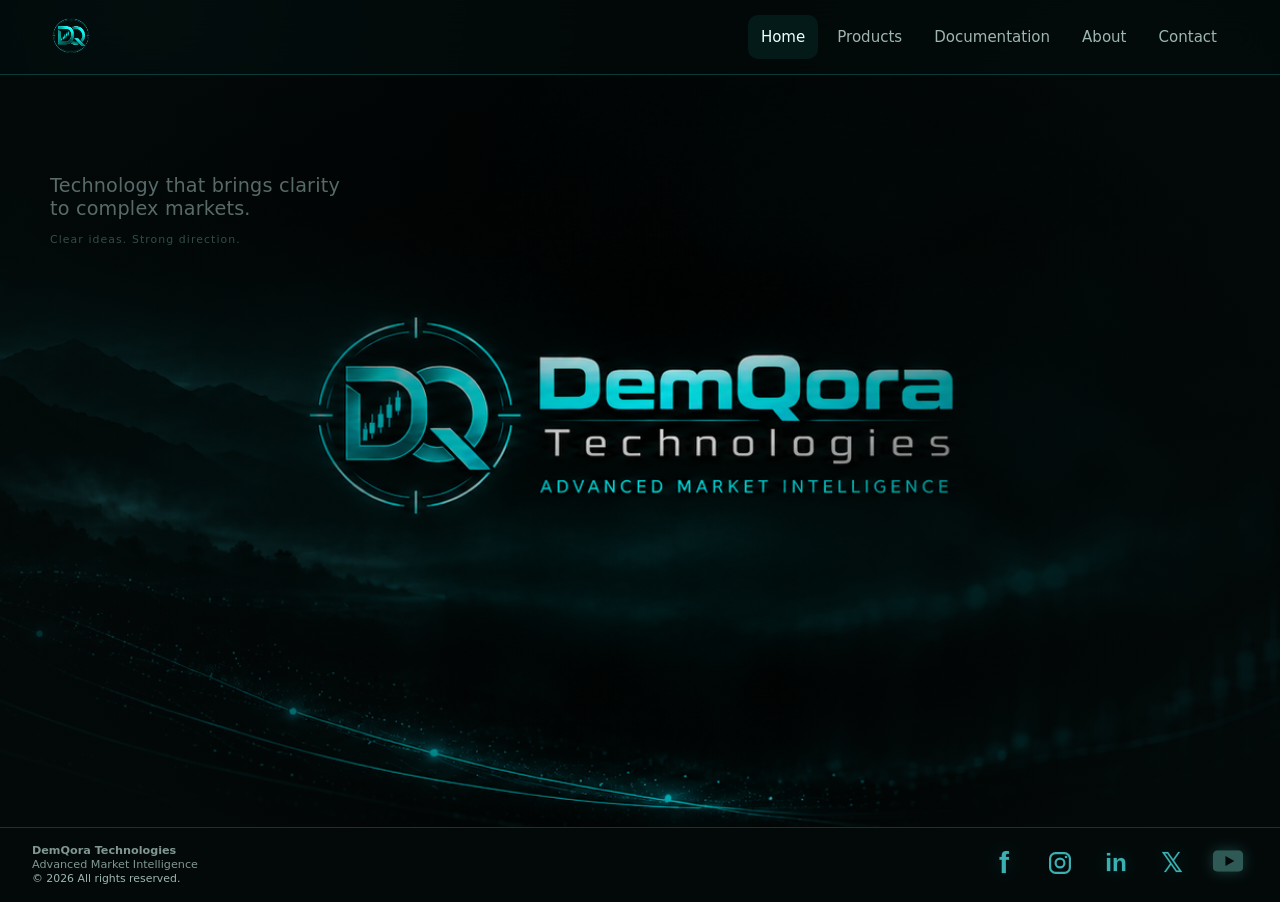
==== index.html @ 12d5a86e "Fix mobile menu top position" ====
<!doctype html>
<html lang="en">
<head>
<meta charset="utf-8">
<meta name="viewport" content="width=device-width, initial-scale=1">
<title>DemQora Technologies | Advanced Market Intelligence</title>
<meta name="description" content="DemQora Technologies develops advanced market intelligence and trading technology for clearer, more structured analysis.">
<meta name="theme-color" content="#030909">
<link rel="icon" href="assets/img/demqora-logo.png">
<link rel="stylesheet" href="assets/css/styles.css?v=20260915-stable-gutter">
<style id="home-rollback-48d9959">
      :root {
  --bg: #030909;
  --bg-soft: #071111;
  --panel: rgba(9, 24, 23, .78);
  --panel-strong: #0a1716;
  --line: rgba(31, 238, 218, .22);
  --line-strong: rgba(31, 238, 218, .48);
  --cyan: #16ead7;
  --cyan-2: #58fff0;
  --text: #effffb;
  --muted: #9eb6b2;
  --max: 1180px;
  --radius: 18px;
  --shadow: 0 24px 80px rgba(0,0,0,.38);
}
* { box-sizing: border-box; }
html { scroll-behavior: smooth; }
body {
  margin: 0;
  color: var(--text);
  background:
    radial-gradient(circle at 12% 0%, rgba(22,234,215,.12), transparent 28rem),
    radial-gradient(circle at 88% 18%, rgba(22,234,215,.07), transparent 24rem),
    var(--bg);
  font-family: Inter, ui-sans-serif, system-ui, -apple-system, BlinkMacSystemFont, "Segoe UI", sans-serif;
  line-height: 1.6;
}
a { color: inherit; text-decoration: none; }
img { display: block; max-width: 100%; }
button, a { -webkit-tap-highlight-color: transparent; }
.container { width: min(calc(100% - 36px), var(--max)); margin: 0 auto; }
.skip-link { position:absolute; left:-999px; top:auto; }
.skip-link:focus { left:16px; top:16px; z-index:999; background:#fff; color:#000; padding:10px 14px; border-radius:8px; }
.site-header {
  position: sticky; top: 0; z-index: 50;
  backdrop-filter: blur(18px);
  background: rgba(3,9,9,.82);
  border-bottom: 1px solid var(--line);
}
.navbar { min-height: 74px; display:flex; align-items:center; justify-content:space-between; gap:24px; }
.brand { display:flex; align-items:center; gap:12px; font-weight:750; letter-spacing:.01em; }
.brand img { width:42px; height:42px; border-radius:12px; box-shadow: 0 0 30px rgba(22,234,215,.16); }
.brand span { white-space:nowrap; }
.nav-links { display:flex; gap:6px; align-items:center; }
.nav-links a { color:var(--muted); padding:10px 13px; border-radius:10px; font-size:.94rem; }
.nav-links a:hover, .nav-links a[aria-current="page"] { color:var(--text); background:rgba(22,234,215,.08); }
.nav-products { position:relative; }
.nav-products .submenu {
  position:absolute; top:100%; left:0; min-width:240px; padding:9px; display:none;
  background:#071211; border:1px solid var(--line); border-radius:14px; box-shadow:var(--shadow);
}
.nav-products:hover .submenu, .nav-products:focus-within .submenu { display:block; }
.nav-products .submenu a { display:block; }
.menu-toggle { display:none; border:1px solid var(--line); color:var(--text); background:transparent; border-radius:10px; padding:8px 11px; font:inherit; }
.hero { padding: 34px 0 74px; }
.company-hero { position:relative; min-height:clamp(620px,82vh,920px); padding:0; overflow:hidden; isolation:isolate; }
.company-hero-media { position:absolute; inset:0; z-index:-2; }
.company-hero-media img { width:100%; height:100%; object-fit:cover; opacity:.72; filter:saturate(.92) contrast(.96); }
.company-hero-media::after { content:''; position:absolute; inset:0; background:radial-gradient(ellipse at center, transparent 38%, rgba(3,9,9,.18) 68%, #030909 100%), linear-gradient(90deg,rgba(3,9,9,.82),rgba(3,9,9,.2) 58%,rgba(3,9,9,.7)); }
.company-hero-overlay { min-height:inherit; display:flex; align-items:flex-end; padding-bottom:clamp(34px,6vh,70px); }
.company-hero .hero-copy { max-width:none; width:100%; margin-left:0; display:grid; grid-template-columns:minmax(0,1fr) minmax(280px,.85fr); align-items:end; gap:28px; }
.company-hero h1 { grid-column:1; max-width:540px; margin:0; font-size:clamp(2.2rem,3.15vw,4rem); line-height:1.02; letter-spacing:-.04em; }
.company-hero .lead { grid-column:2; max-width:500px; margin:0 0 4px auto; font-size:clamp(.95rem,1.05vw,1.12rem); text-align:left; }
.hero-visual { position:relative; overflow:hidden; border:0; border-radius:24px; box-shadow:var(--shadow); min-height:430px; background:#020606; }
.home-banner { overflow:hidden; border:0; border-radius:24px; margin-bottom:28px; box-shadow:0 24px 80px rgba(0,0,0,.28); }
.home-banner img { width:100%; display:block; }
.hero-visual img { width:100%; height:100%; min-height:430px; object-fit:cover; opacity:.72; }
.hero-overlay { position:absolute; inset:0; display:flex; align-items:center; background:linear-gradient(90deg, rgba(2,7,7,.84), rgba(2,7,7,.34) 58%, rgba(2,7,7,.5)); }
.hero-copy { width:min(720px, 84%); margin-left:clamp(24px, 5vw, 74px); }
.eyebrow { color:var(--cyan); text-transform:uppercase; letter-spacing:.18em; font-size:.78rem; font-weight:750; }
h1,h2,h3 { margin:0 0 .6em; line-height:1.12; letter-spacing:-.025em; }
h1 { font-size:clamp(2.6rem, 7vw, 5.7rem); }
h2 { font-size:clamp(2rem, 4vw, 3.4rem); }
h3 { font-size:1.25rem; }
.lead { color:#d7ebe7; font-size:clamp(1.05rem, 2vw, 1.3rem); max-width:760px; }
.hero-copy .lead { max-width:620px; }
.actions { display:flex; flex-wrap:wrap; gap:12px; margin-top:28px; }
.btn { display:inline-flex; align-items:center; justify-content:center; min-height:46px; padding:0 18px; border-radius:12px; border:0; font-weight:720; font-size:.94rem; }
.btn.primary { color:#00110e; background:linear-gradient(135deg,var(--cyan-2),var(--cyan)); box-shadow:0 0 34px rgba(22,234,215,.16); }
.btn.secondary { color:var(--cyan-2); background:rgba(22,234,215,.05); }
.btn.disabled { color:#6f8782; background:rgba(255,255,255,.02); cursor:default; }
.section { padding:80px 0; }
.section.compact { padding:56px 0; }
.section-head { max-width:820px; margin-bottom:34px; }
.section-head p, .card p, .prose p { color:var(--muted); }
.grid { display:grid; gap:18px; }
.grid-2 { grid-template-columns:repeat(2, minmax(0,1fr)); }
.grid-3 { grid-template-columns:repeat(3, minmax(0,1fr)); }
.card { border:0; background:linear-gradient(180deg, rgba(10,25,24,.85), rgba(5,14,13,.82)); border-radius:var(--radius); padding:25px; box-shadow:0 12px 44px rgba(0,0,0,.16); }
.card:hover { border-color:rgba(31,238,218,.4); transform:translateY(-2px); transition:.2s ease; }
.icon-box { width:42px; height:42px; border:1px solid var(--line-strong); border-radius:12px; display:grid; place-items:center; color:var(--cyan-2); margin-bottom:18px; font-weight:800; }
.product-card { overflow:hidden; padding:0; }
.product-card .image { aspect-ratio:16/7; background:transparent; border:0; }
.product-card .image img { width:100%; height:100%; object-fit:cover; }
.product-card .body { padding:28px; }
.product-card .status { color:var(--cyan); font-weight:700; font-size:.82rem; text-transform:uppercase; letter-spacing:.1em; }
.product-shot { border:0; background:transparent; border-radius:18px; padding:12px; box-shadow:var(--shadow); }
.product-shot img { width:100%; border-radius:0; opacity:.9; mix-blend-mode:screen; mask-image:linear-gradient(90deg,transparent 0%,#000 8%,#000 92%,transparent 100%); }
.product-hero-media { padding-top:24px; }
.home-tagline { max-width:760px; margin:0 auto 24px; opacity:.92; filter:drop-shadow(0 12px 34px rgba(0,0,0,.28)); }
.home-tagline img { width:100%; mix-blend-mode:screen; }
.product-hero-media .product-shot { max-width:1080px; margin:0 auto; }
.panel-pair { display:grid; grid-template-columns:repeat(2,minmax(0,1fr)); gap:30px; align-items:center; padding:10px 12px 20px; }
.panel-card { padding:14px; background:linear-gradient(145deg,rgba(10,28,27,.96),rgba(1,5,5,.98)); }
.panel-card.basic { transform:rotate(-1.5deg); }
.panel-card.custom { transform:rotate(1.5deg); }
.panel-card img { width:100%; aspect-ratio:16/10; object-fit:contain; background:transparent; opacity:.88; mask-image:radial-gradient(ellipse,#000 58%,transparent 100%); }
.panel-card figcaption { color:var(--cyan-2); font-size:.86rem; font-weight:700; letter-spacing:.08em; text-transform:uppercase; padding:13px 4px 2px; }
.preset-grid { display:grid; grid-template-columns:repeat(5,minmax(0,1fr)); gap:12px; margin-top:34px; }
.preset { min-height:168px; padding:18px; border:1px solid var(--line); border-radius:14px; background:rgba(22,234,215,.035); }
.preset strong { display:block; color:var(--cyan-2); font-size:1.05rem; margin-bottom:9px; }
.preset span { color:var(--muted); font-size:.9rem; line-height:1.55; }
.custom-preset { border-color:var(--line-strong); background:rgba(22,234,215,.07); }
.stat-strip { display:grid; grid-template-columns:repeat(3,1fr); border:0; border-radius:16px; overflow:hidden; }
.stat { padding:20px; background:rgba(22,234,215,.03); border-right:1px solid var(--line); }
.stat:last-child { border-right:0; }
.stat strong { display:block; color:var(--cyan-2); }
.page-hero { padding:86px 0 44px; border-bottom:1px solid var(--line); background:linear-gradient(180deg, rgba(22,234,215,.055), transparent); }
.breadcrumb { color:#78928d; font-size:.9rem; margin-bottom:16px; }
.breadcrumb a { color:var(--muted); }
.feature-list { display:grid; grid-template-columns:repeat(2,minmax(0,1fr)); gap:14px; }
.feature { padding:18px 20px; border-left:2px solid var(--cyan); background:rgba(22,234,215,.035); border-radius:0 12px 12px 0; }
.feature strong { display:block; margin-bottom:5px; }
.notice { border:0; background:rgba(22,234,215,.055); border-radius:16px; padding:22px; color:#cfe9e4; }
.doc-list { display:grid; gap:12px; }
.doc-row { display:flex; justify-content:space-between; gap:20px; align-items:center; padding:20px; border:1px solid var(--line); border-radius:14px; background:rgba(255,255,255,.015); }
.doc-row span:last-child { color:#718984; font-size:.9rem; }
.social-grid { display:grid; grid-template-columns:repeat(5,minmax(0,1fr)); gap:12px; }
.social-card { text-align:center; border:1px solid var(--line); border-radius:14px; padding:20px 10px; background:rgba(255,255,255,.015); color:var(--muted); }
.social-card:hover { color:var(--cyan-2); border-color:var(--line-strong); }
.social-card { border:0; padding:14px 10px; background:transparent; font-size:0; min-height:72px; display:grid; place-items:center; }
.social-card:hover { border:0; background:transparent; transform:translateY(-3px); }
.social-card::before { font-size:2.5rem; line-height:1; font-weight:800; transition:transform .2s ease, filter .2s ease; }
.social-card:hover::before { filter:brightness(1.2); }
.social-card:nth-child(1)::before { content:'f'; color:#1877F2; font-family:Arial,sans-serif; }
.social-card:nth-child(2)::before { content:'◎'; color:#E4405F; background:linear-gradient(135deg,#F58529,#DD2A7B,#8134AF,#515BD4); -webkit-background-clip:text; background-clip:text; -webkit-text-fill-color:transparent; }
.social-card:nth-child(3)::before { content:'in'; color:#0A66C2; font-family:Arial,sans-serif; font-size:1.95rem; }
.social-card:nth-child(4)::before { content:'𝕏'; color:#fff; }
.social-card:nth-child(5)::before { content:'▶'; color:#FF0000; font-size:2rem; }
.social-card:nth-child(2)::before { content:''; width:42px; height:42px; background:linear-gradient(135deg,#F58529,#DD2A7B 48%,#8134AF 76%,#515BD4); -webkit-mask:url("data:image/svg+xml,%3Csvg xmlns='http://www.w3.org/2000/svg' viewBox='0 0 24 24'%3E%3Crect x='3' y='3' width='18' height='18' rx='5' fill='none' stroke='black' stroke-width='2'/%3E%3Ccircle cx='12' cy='12' r='4' fill='none' stroke='black' stroke-width='2'/%3E%3Ccircle cx='17.5' cy='6.5' r='1.2' fill='black'/%3E%3C/svg%3E") center/contain no-repeat; mask:url("data:image/svg+xml,%3Csvg xmlns='http://www.w3.org/2000/svg' viewBox='0 0 24 24'%3E%3Crect x='3' y='3' width='18' height='18' rx='5' fill='none' stroke='black' stroke-width='2'/%3E%3Ccircle cx='12' cy='12' r='4' fill='none' stroke='black' stroke-width='2'/%3E%3Ccircle cx='17.5' cy='6.5' r='1.2' fill='black'/%3E%3C/svg%3E") center/contain no-repeat; }
.social-card:nth-child(5)::before { content:''; width:48px; height:34px; background:#FF0000; -webkit-mask:url("data:image/svg+xml,%3Csvg xmlns='http://www.w3.org/2000/svg' viewBox='0 0 24 24'%3E%3Cpath d='M23.5 6.2a3 3 0 0 0-2.1-2.1C19.5 3.6 12 3.6 12 3.6s-7.5 0-9.4.5A3 3 0 0 0 .5 6.2 31 31 0 0 0 0 12a31 31 0 0 0 .5 5.8 3 3 0 0 0 2.1 2.1c1.9.5 9.4.5 9.4.5s7.5 0 9.4-.5a3 3 0 0 0 2.1-2.1A31 31 0 0 0 24 12a31 31 0 0 0-.5-5.8Z' fill='black'/%3E%3Cpath d='m10 8 6 4-6 4Z' fill='white'/%3E%3C/svg%3E") center/contain no-repeat; mask:url("data:image/svg+xml,%3Csvg xmlns='http://www.w3.org/2000/svg' viewBox='0 0 24 24'%3E%3Cpath d='M23.5 6.2a3 3 0 0 0-2.1-2.1C19.5 3.6 12 3.6 12 3.6s-7.5 0-9.4.5A3 3 0 0 0 .5 6.2 31 31 0 0 0 0 12a31 31 0 0 0 .5 5.8 3 3 0 0 0 2.1 2.1c1.9.5 9.4.5 9.4.5s7.5 0 9.4-.5a3 3 0 0 0 2.1-2.1A31 31 0 0 0 24 12a31 31 0 0 0-.5-5.8Z' fill='black'/%3E%3Cpath d='m10 8 6 4-6 4Z' fill='white'/%3E%3C/svg%3E") center/contain no-repeat; }
.social-card:nth-child(5)::before { content:''; width:48px; height:34px; background:url("data:image/svg+xml,%3Csvg xmlns='http://www.w3.org/2000/svg' viewBox='0 0 48 34'%3E%3Crect width='48' height='34' rx='8' fill='%23FF0000'/%3E%3Cpath d='m20 9 14 8-14 8Z' fill='white'/%3E%3C/svg%3E") center/contain no-repeat; }
.social-card:nth-child(5)::after { content:''; position:absolute; width:0; height:0; border-top:7px solid transparent; border-bottom:7px solid transparent; border-left:11px solid #fff; transform:translateX(2px); }
.social-card:nth-child(5) { position:relative; }
.social-card.pending { opacity:.65; cursor:default; }
.site-footer { margin-top:60px; border-top:1px solid var(--line); padding:36px 0 50px; color:#809792; font-size:.9rem; }
.footer-row { display:flex; gap:24px; justify-content:space-between; align-items:flex-start; }
.footer-links { display:flex; gap:14px; flex-wrap:wrap; }
.footer-links a:hover { color:var(--cyan-2); }
.footer-social { display:flex; gap:8px; align-items:center; }
.footer-social .social-card { min-height:34px; width:34px; padding:0; }
.footer-social .social-card::before { font-size:1.35rem; }
.small { font-size:.9rem; color:var(--muted); }
.tag { display:inline-flex; padding:6px 9px; border-radius:999px; border:1px solid var(--line); color:var(--cyan-2); font-size:.76rem; margin:4px 6px 4px 0; }
@media (max-width: 900px) {
  .menu-toggle { display:block; }
  .nav-links { display:none; position:absolute; left:18px; right:18px; top:68px; flex-direction:column; align-items:stretch; padding:12px; background:#06100f; border:1px solid var(--line); border-radius:14px; box-shadow:var(--shadow); }
  .nav-links.open { display:flex; }
  .nav-products .submenu { display:block; position:static; min-width:0; box-shadow:none; border:0; border-left:1px solid var(--line); margin-left:14px; padding:4px 0 4px 8px; background:transparent; }
  .grid-3 { grid-template-columns:1fr 1fr; }
  .social-grid { grid-template-columns:repeat(2,1fr); }
  .preset-grid { grid-template-columns:repeat(2,minmax(0,1fr)); }
  .hero-visual, .hero-visual img { min-height:520px; }
  .hero-overlay { background:linear-gradient(180deg,rgba(2,7,7,.48),rgba(2,7,7,.88) 48%); align-items:flex-end; padding-bottom:44px; }
  .hero-copy { margin-left:28px; width:calc(100% - 56px); }
  .company-hero .hero-copy { margin-left:28px; width:calc(100% - 56px); }
  .company-hero .hero-copy { grid-template-columns:1fr; gap:14px; }
  .company-hero h1, .company-hero .lead { grid-column:1; margin-left:0; margin-right:0; }
}
@media (max-width: 640px) {
  .container { width:min(calc(100% - 24px), var(--max)); }
  .brand span { font-size:.9rem; }
  .grid-2, .grid-3, .feature-list { grid-template-columns:1fr; }
  .section { padding:58px 0; }
  .page-hero { padding:60px 0 34px; }
  .hero { padding-top:18px; }
  .hero-visual, .hero-visual img { min-height:560px; }
  h1 { font-size:2.7rem; }
  .company-hero h1 { font-size:clamp(2.3rem,10vw,3.6rem); }
  .stat-strip { grid-template-columns:1fr; }
  .stat { border-right:0; border-bottom:1px solid var(--line); }
  .stat:last-child { border-bottom:0; }
  .doc-row { align-items:flex-start; flex-direction:column; }
  .footer-row { flex-direction:column; }
  .panel-pair { grid-template-columns:1fr; gap:28px; padding-inline:0; }
  .panel-card.basic, .panel-card.custom { transform:none; }
  .panel-card img { aspect-ratio:auto; }
  .preset-grid { grid-template-columns:1fr; }
}

/* Home flash treatment */
.company-hero h1 { max-width: 620px; color: rgba(224,247,243,.78); font-size: clamp(1.65rem,2.35vw,3rem); line-height: 1.08; letter-spacing: -.035em; text-shadow: 0 0 26px rgba(111,239,226,.14); }
.company-hero .lead { grid-column: 1; max-width: 500px; margin: 12px 0 0; color: rgba(118,227,215,.78); font-size: clamp(.9rem,1vw,1.05rem); letter-spacing: .06em; text-transform: uppercase; text-align: left; }

/* Softer Home flash text */
.company-hero h1 { font-size: clamp(1.15rem, 1.55vw, 1.85rem) !important; line-height: 1.18 !important; font-weight: 500 !important; letter-spacing: .01em !important; color: rgba(190, 224, 220, .52) !important; text-shadow: none !important; max-width: 460px !important; }
.company-hero .lead { margin-top: 8px !important; font-size: .72rem !important; line-height: 1.4 !important; font-weight: 400 !important; letter-spacing: .12em !important; color: rgba(130, 190, 183, .46) !important; text-transform: none !important; }

/* Refined Home text placement */
.company-hero-overlay { align-items: flex-start !important; padding-top: clamp(78px, 11vh, 126px) !important; padding-bottom: 0 !important; }
.company-hero .hero-copy { display: block !important; max-width: 430px !important; margin-left: 0 !important; }
.company-hero h1 { max-width: 430px !important; margin: 0 0 12px !important; font-size: clamp(1.12rem, 1.5vw, 1.7rem) !important; line-height: 1.2 !important; font-weight: 500 !important; color: rgba(190, 224, 220, .46) !important; }
.company-hero .lead { max-width: 360px !important; margin: 0 !important; font-size: .68rem !important; line-height: 1.4 !important; letter-spacing: .1em !important; color: rgba(130, 190, 183, .38) !important; }
@media (max-width: 900px) { .company-hero-overlay { padding-top: 58px !important; } .company-hero .hero-copy { max-width: 360px !important; } }

/* Refined Home text placement */
.company-hero-overlay { align-items: flex-start !important; padding-top: clamp(78px, 11vh, 126px) !important; padding-bottom: 0 !important; }
.company-hero .hero-copy { display: block !important; max-width: 430px !important; margin-left: 0 !important; }
.company-hero h1 { max-width: 430px !important; margin: 0 0 12px !important; font-size: clamp(1.12rem, 1.5vw, 1.7rem) !important; line-height: 1.2 !important; font-weight: 500 !important; color: rgba(190, 224, 220, .46) !important; }
.company-hero .lead { max-width: 360px !important; margin: 0 !important; font-size: .68rem !important; line-height: 1.4 !important; letter-spacing: .1em !important; color: rgba(130, 190, 183, .38) !important; }
@media (max-width: 900px) { .company-hero-overlay { padding-top: 58px !important; } .company-hero .hero-copy { max-width: 360px !important; } }

/* Header logo and footer alignment */
.site-header .navbar { justify-content: flex-end !important; }
.site-header .brand { margin-left: auto !important; }
.site-header .brand span { display: none !important; }
.site-header .brand img { width: 46px !important; height: 46px !important; }
.site-footer > .container { width: 100% !important; max-width: none !important; margin: 0 !important; padding-left: 32px !important; padding-right: 32px !important; }
.site-footer .footer-row { justify-content: flex-start !important; }
.site-footer .footer-social { margin-left: auto !important; }
@media (max-width: 640px) { .site-footer > .container { padding-left: 20px !important; padding-right: 20px !important; } }

/* Monochrome social icons */
.footer-social .social-card::before {
  filter: grayscale(1) brightness(.82) opacity(.62) !important;
}
.footer-social .social-card:hover::before {
  filter: grayscale(1) brightness(.92) opacity(.78) !important;
}

/* DemQora cyan social icon system */
.footer-social .social-card::before {
  filter: brightness(0) saturate(100%) invert(83%) sepia(26%) saturate(1010%) hue-rotate(124deg) brightness(94%) contrast(88%) drop-shadow(0 0 7px rgba(22,234,215,.2)) !important;
  opacity: .9 !important;
}
.footer-social .social-card:hover::before {
  filter: brightness(0) saturate(100%) invert(91%) sepia(35%) saturate(1260%) hue-rotate(123deg) brightness(103%) contrast(92%) drop-shadow(0 0 11px rgba(22,234,215,.42)) !important;
  opacity: 1 !important;
}

/* Balanced outlined social icons */
.footer-social { gap: 16px !important; align-items: center !important; }
.footer-social .social-card { width: 40px !important; height: 40px !important; min-height: 40px !important; padding: 0 !important; display: grid !important; place-items: center !important; }
.footer-social .social-card::before { display: block !important; width: 30px !important; height: 30px !important; font-size: 1.45rem !important; line-height: 30px !important; text-align: center !important; font-weight: 700 !important; -webkit-text-stroke: .25px rgba(88,255,240,.4); }
.footer-social .social-card:nth-child(2)::before { width: 30px !important; height: 30px !important; }
.footer-social .social-card:nth-child(3)::before { font-size: 1.35rem !important; }
.footer-social .social-card:nth-child(4)::before { font-size: 1.55rem !important; }
.footer-social .social-card:nth-child(5)::before { width: 36px !important; height: 25px !important; }
.footer-social .social-card:nth-child(5)::after { border-top-width: 5px !important; border-bottom-width: 5px !important; border-left-width: 8px !important; }

/* Optical size correction for equal visual weight */
.footer-social .social-card:nth-child(1)::before { transform: scale(1.28); }
.footer-social .social-card:nth-child(2)::before { transform: scale(.88); }
.footer-social .social-card:nth-child(3)::before { transform: scale(1.12); }
.footer-social .social-card:nth-child(4)::before { transform: scale(1.08); }
.footer-social .social-card:nth-child(5)::before { transform: scale(.9); }

/* Optical size correction for equal visual weight */
.footer-social .social-card:nth-child(1)::before { transform: scale(1.28); }
.footer-social .social-card:nth-child(2)::before { transform: scale(.88); }
.footer-social .social-card:nth-child(3)::before { transform: scale(1.12); }
.footer-social .social-card:nth-child(4)::before { transform: scale(1.08); }
.footer-social .social-card:nth-child(5)::before { transform: scale(.9); }

/* Subtle outlined YouTube icon and unified opacity */
.footer-social .social-card::before { opacity: .3 !important; }
.footer-social .social-card:hover::before { opacity: .3 !important; }
.footer-social .social-card:nth-child(5)::before {
  content: '' !important;
  width: 36px !important;
  height: 25px !important;
  background: transparent !important;
  border: 2px solid #58fff0 !important;
  border-radius: 8px !important;
  -webkit-mask: none !important;
  mask: none !important;
  filter: none !important;
}
.footer-social .social-card:nth-child(5)::after {
  border-top-width: 5px !important;
  border-bottom-width: 5px !important;
  border-left-width: 8px !important;
  border-left-color: #58fff0 !important;
  opacity: .3 !important;
}

/* Keep the header logo at the far left */
.site-header .navbar { justify-content: space-between !important; }
.site-header .brand { margin-left: 0 !important; margin-right: auto !important; }

/* Final header and hero visibility correction */
.company-hero-media img { opacity: 1 !important; }
.site-header .navbar { position: relative !important; justify-content: flex-start !important; }
.site-header .nav-links { margin-right: 72px !important; }
.site-header .brand { position: absolute !important; right: 0 !important; top: 50% !important; transform: translateY(-50%) !important; margin: 0 !important; }
@media (max-width: 900px) { .site-header .nav-links { margin-right: 0 !important; } .site-header .brand { right: 0 !important; } }

/* Clean YouTube mark in the DemQora palette */
.footer-social .social-card:nth-child(5)::before {
  content: '' !important;
  width: 38px !important;
  height: 27px !important;
  border: 0 !important;
  border-radius: 0 !important;
  background: url("data:image/svg+xml,%3Csvg xmlns='http://www.w3.org/2000/svg' viewBox='0 0 48 34'%3E%3Crect width='48' height='34' rx='9' fill='%2358fff0'/%3E%3Cpath d='m20 9 14 8-14 8Z' fill='%23030909'/%3E%3C/svg%3E") center/contain no-repeat !important;
  -webkit-mask: none !important;
  mask: none !important;
  opacity: .3 !important;
  filter: drop-shadow(0 0 7px rgba(88,255,240,.28)) !important;
}
.footer-social .social-card:nth-child(5)::after { display: none !important; }

/* Raise the complete Home hero artwork */
.company-hero-media { transform: translateY(-72px) !important; height: calc(100% + 72px) !important; }

/* Match footer height to the header */
.site-footer { margin-top: 0 !important; padding: 0 !important; min-height: 74px !important; }
.site-footer > .container.footer-row { min-height: 74px !important; align-items: center !important; }
.site-footer > .container.footer-row > div:first-child { font-size: .7rem !important; line-height: 1.25 !important; }
.site-footer > .container.footer-row > div:first-child .small { font-size: .68rem !important; }

/* Restore the original hero artwork and left logo placement */
.company-hero-media { transform: none !important; height: 100% !important; }
.company-hero-media img { opacity: 1 !important; filter: none !important; object-position: center center !important; }
.company-hero-media::after { background: transparent !important; }
.site-header .navbar { justify-content: space-between !important; }
.site-header .nav-links { margin-right: 0 !important; }
.site-header .brand { position: static !important; order: 0 !important; margin: 0 !important; transform: none !important; }

/* Compact Contact page */
.contact-page { min-height: calc(100vh - 74px - 74px); display: flex; align-items: center; padding: 24px 0 !important; }
.contact-page .contact-panel { width: min(760px, 100%); margin: 0 auto; text-align: center; }
.contact-page .eyebrow { font-size: .68rem !important; letter-spacing: .18em; }
.contact-page h1 { font-size: clamp(1.8rem, 3.8vw, 3rem) !important; margin: 0 0 8px !important; }
.contact-page .contact-intro { margin: 0 auto 22px !important; color: var(--muted); font-size: .82rem !important; }
.contact-page .social-grid { grid-template-columns: repeat(5, minmax(0, 1fr)); gap: 10px; }
.contact-page .social-card { min-height: 54px !important; width: auto !important; }
@media (max-width: 700px) {
  .contact-page { min-height: calc(100vh - 74px - 74px); padding: 18px 0 !important; }
  .contact-page .social-grid { grid-template-columns: repeat(5, minmax(0, 1fr)); gap: 4px; }
  .contact-page .social-card { min-height: 44px !important; }
}

/* Contact icon treatment */
.contact-page .social-card::before { filter: brightness(0) saturate(100%) invert(83%) sepia(26%) saturate(1010%) hue-rotate(124deg) brightness(94%) contrast(88%) drop-shadow(0 0 7px rgba(22,234,215,.2)) !important; opacity: .62 !important; }
.contact-page .social-card:hover::before { filter: brightness(0) saturate(100%) invert(91%) sepia(35%) saturate(1260%) hue-rotate(123deg) brightness(103%) contrast(92%) drop-shadow(0 0 10px rgba(22,234,215,.34)) !important; opacity: .8 !important; }
.contact-page .social-card { min-height: 54px !important; padding: 10px 8px !important; }

/* Focused About page */
.about-page { min-height: calc(100vh - 74px - 74px); }
.about-intro { padding: clamp(72px, 11vh, 128px) 0 54px; background: radial-gradient(ellipse at 72% 18%, rgba(22,234,215,.08), transparent 38rem); }
.about-copy { max-width: 850px; }
.about-copy .eyebrow { margin-bottom: 18px; }
.about-copy h1 { max-width: 820px; margin-bottom: 24px; font-size: clamp(2.8rem, 6.2vw, 5.4rem); line-height: .98; }
.about-copy .lead { max-width: 720px; margin-bottom: 16px; color: #d7ebe7; font-size: clamp(1.12rem, 2vw, 1.35rem); }
.about-copy > p:not(.lead) { max-width: 690px; margin: 0; color: var(--muted); font-size: 1.04rem; }
.about-principles { padding-top: 34px; padding-bottom: 74px; }
.about-principles .section-head { margin-bottom: 24px; }
.about-principles .section-head h2 { font-size: clamp(1.8rem, 3vw, 2.7rem); }
.about-principles .card { min-height: 190px; padding: 24px; border: 1px solid rgba(31,238,218,.12); }
.about-principles .card:hover { border-color: var(--line-strong); }
.about-principles .icon-box { margin-bottom: 22px; }
.about-principles .card h3 { margin-bottom: 10px; }
.about-principles .card p { margin: 0; font-size: 1rem; }
@media (max-width: 640px) {
  .about-intro { padding: 58px 0 36px; }
  .about-copy h1 { font-size: clamp(2.5rem, 12vw, 4rem); }
  .about-copy .lead { font-size: 1.05rem; }
  .about-copy > p:not(.lead) { font-size: 1rem; }
  .about-principles { padding-top: 28px; padding-bottom: 48px; }
  .about-principles .card { min-height: 0; }
}

/* Refine About hierarchy */
.about-copy h1 { font-size: clamp(2.15rem, 4.8vw, 4.1rem) !important; line-height: 1.02 !important; }
.about-copy .about-principles-copy { max-width: 820px; margin-top: 28px; padding-top: 24px; border-top: 1px solid rgba(31,238,218,.16); color: var(--muted); font-size: 1rem; line-height: 1.75; }
.about-copy .about-principles-copy strong { color: var(--cyan-2); font-weight: 700; }


/* About visual companion */
.about-layout {
  display: grid;
  grid-template-columns: minmax(0, .9fr) minmax(360px, 1.1fr);
  align-items: center;
  gap: clamp(28px, 5vw, 86px);
}
.about-copy { max-width: none; }
.about-visual {
  min-width: 0;
  display: flex;
  justify-content: center;
  align-items: center;
  opacity: .72;
  filter: drop-shadow(0 0 28px rgba(22,234,215,.13));
}
.about-visual img {
  width: 100%;
  max-width: 680px;
  height: auto;
  mix-blend-mode: screen;
}
@media (max-width: 900px) {
  .about-layout { grid-template-columns: 1fr; gap: 28px; }
  .about-visual { order: 2; max-width: 620px; margin: 0 auto; }
}


/* About page redesign */
.about-page .about-intro {
  padding: clamp(58px, 8vw, 104px) 0 clamp(70px, 10vw, 128px);
}
.about-page .about-layout {
  grid-template-columns: minmax(330px, .82fr) minmax(480px, 1.18fr);
  gap: clamp(42px, 6vw, 92px);
  align-items: center;
  min-height: min(650px, calc(100vh - 190px));
}
.about-page .about-copy {
  position: relative;
  z-index: 1;
  max-width: 560px;
}
.about-page .about-copy h1 {
  max-width: 11ch;
  margin: 16px 0 26px;
  font-size: clamp(2.35rem, 4.3vw, 4rem) !important;
  line-height: .98 !important;
  letter-spacing: -.055em;
}
.about-page .about-copy .lead {
  max-width: 38rem;
  font-size: clamp(1rem, 1.35vw, 1.18rem);
  line-height: 1.7;
}
.about-page .about-copy > p:not(.about-principles-copy) {
  max-width: 35rem;
  color: color-mix(in srgb, var(--muted) 88%, white 12%);
}
.about-page .about-principles-copy {
  max-width: 35rem !important;
  margin-top: 30px !important;
  padding-top: 22px !important;
  font-size: .96rem !important;
  line-height: 1.72 !important;
}
.about-page .about-visual {
  position: relative;
  isolation: isolate;
  min-height: 390px;
  opacity: .88;
  filter: drop-shadow(0 0 34px rgba(22,234,215,.16));
}
.about-page .about-visual::before {
  content: "";
  position: absolute;
  inset: 8% 4%;
  z-index: -1;
  background: radial-gradient(ellipse at center, rgba(22,234,215,.12), transparent 62%);
  pointer-events: none;
}
.about-page .about-visual::after {
  content: "";
  position: absolute;
  top: 50%;
  left: 4%;
  right: 4%;
  height: 1px;
  z-index: -1;
  background: linear-gradient(90deg, transparent, rgba(88,255,240,.18), transparent);
  pointer-events: none;
}
.about-page .about-visual img {
  width: min(100%, 760px);
  max-width: none;
  margin-left: auto;
  object-fit: contain;
  mix-blend-mode: normal;
  opacity: .9;
}
@media (max-width: 980px) {
  .about-page .about-layout {
    grid-template-columns: minmax(300px, .9fr) minmax(380px, 1.1fr);
    gap: 38px;
  }
  .about-page .about-copy h1 { font-size: clamp(2.2rem, 5vw, 3.4rem) !important; }
}
@media (max-width: 760px) {
  .about-page .about-intro { padding-top: 52px; }
  .about-page .about-layout { grid-template-columns: 1fr; min-height: 0; }
  .about-page .about-visual { min-height: 240px; margin-top: 8px; }
  .about-page .about-visual img { width: 100%; }
}


/* Refine About headline scale */
.about-page .about-copy h1 {
  max-width: 18ch;
  font-size: clamp(2rem, 3.1vw, 3.15rem) !important;
  line-height: 1.04 !important;
  letter-spacing: -.045em;
}
@media (max-width: 760px) {
  .about-page .about-copy h1 {
    max-width: 17ch;
    font-size: clamp(1.9rem, 8vw, 2.55rem) !important;
  }
}


/* About orbit composition */
.about-page .about-visual {
  min-height: 520px;
  display: grid;
  place-items: center;
  opacity: 1;
  filter: none;
}
.about-page .about-orbit {
  position: relative;
  width: min(100%, 700px);
  aspect-ratio: 1 / .86;
  display: grid;
  place-items: center;
  isolation: isolate;
}
.about-page .about-orbit::before,
.about-page .about-orbit::after {
  content: "";
  position: absolute;
  border: 1px solid rgba(88,255,240,.16);
  border-radius: 50%;
  pointer-events: none;
}
.about-page .about-orbit::before { inset: 8% 7%; }
.about-page .about-orbit::after { inset: 20% 15%; border-color: rgba(88,255,240,.1); }
.about-page .about-orbit img {
  position: relative;
  z-index: 2;
  width: 74%;
  max-width: none;
  margin: 0;
  opacity: .9;
  mix-blend-mode: normal;
  filter: drop-shadow(0 0 24px rgba(22,234,215,.18));
}
.about-page .orbit-tag {
  position: absolute;
  z-index: 3;
  padding: 7px 12px;
  border: 1px solid rgba(88,255,240,.28);
  border-radius: 999px;
  background: rgba(3,9,9,.72);
  box-shadow: 0 0 18px rgba(22,234,215,.08);
  color: rgba(222,255,249,.78);
  font-size: .68rem;
  font-weight: 700;
  letter-spacing: .12em;
  line-height: 1.2;
  text-transform: uppercase;
  white-space: nowrap;
}
.about-page .orbit-tag--top { top: 2%; left: 50%; transform: translateX(-50%); }
.about-page .orbit-tag--right-top { top: 22%; right: 0; }
.about-page .orbit-tag--right-bottom { right: 1%; bottom: 17%; }
.about-page .orbit-tag--bottom { bottom: 1%; left: 50%; transform: translateX(-50%); }
.about-page .orbit-tag--left-bottom { bottom: 17%; left: 0; }
.about-page .orbit-tag--left-top { top: 22%; left: 0; }
@media (max-width: 760px) {
  .about-page .about-visual { min-height: 370px; }
  .about-page .about-orbit { width: min(100%, 600px); }
  .about-page .about-orbit img { width: 72%; }
  .about-page .orbit-tag { padding: 6px 9px; font-size: .57rem; }
}


/* About background drawing composition */
.about-page .about-intro {
  min-height: calc(100vh - 150px);
  display: flex;
  align-items: center;
  background-image: linear-gradient(90deg, rgba(3,9,9,.96) 0%, rgba(3,9,9,.76) 38%, rgba(3,9,9,.26) 72%, rgba(3,9,9,.52) 100%), url('../img/about-visual-transparent.png');
  background-repeat: no-repeat;
  background-position: center, 68% 50%;
  background-size: cover, min(920px, 72vw) auto;
}
.about-page .about-layout {
  display: block;
}
.about-page .about-copy {
  position: relative;
  z-index: 2;
  max-width: 610px;
  padding: 3rem 0;
}
.about-page .about-copy h1 {
  max-width: 13ch;
  font-size: clamp(2rem, 3.4vw, 3.35rem) !important;
  line-height: 1.04 !important;
}
.about-page .about-copy .lead,
.about-page .about-copy > p:not(.about-principles-copy) {
  max-width: 560px;
}
.about-page .about-principles-copy {
  max-width: 590px;
}
@media (max-width: 760px) {
  .about-page .about-intro {
    min-height: calc(100vh - 110px);
    background-position: center, 70% 48%;
    background-size: cover, 145vw auto;
  }
  .about-page .about-copy {
    padding: 2.5rem 0;
  }
}


/* Strengthen About background drawing */
.about-page .about-intro {
  position: relative;
  isolation: isolate;
  overflow: hidden;
  background: #030909;
}
.about-page .about-intro::before {
  content: "";
  position: absolute;
  inset: 0;
  z-index: -1;
  background-image: linear-gradient(90deg, rgba(3,9,9,.88) 0%, rgba(3,9,9,.54) 42%, rgba(3,9,9,.16) 100%), url('../img/about-visual-clean.png');
  background-repeat: no-repeat;
  background-position: center, 68% 50%;
  background-size: cover, min(1180px, 92vw) auto;
  opacity: .82;
}
.about-page .about-copy { max-width: 600px; }
@media (max-width: 760px) {
  .about-page .about-intro::before {
    background-position: center, 66% 48%;
    background-size: cover, 150vw auto;
    opacity: .68;
  }
}


/* Keep About background drawing above the section color */
.about-page .about-intro::before { z-index: 0; }
.about-page .about-intro > .container { position: relative; z-index: 1; }



/* Professional About page redesign */
.about-page { background: #030909; color: #d7e8e7; overflow: hidden; }
.about-page .about-hero { position: relative; min-height: min(760px, calc(100vh - 74px)); display: flex; align-items: center; background: #030909; isolation: isolate; }
.about-page .about-hero::before { content: ""; position: absolute; inset: 0; z-index: -2; background-image: linear-gradient(90deg, rgba(3,9,9,.94) 0%, rgba(3,9,9,.8) 34%, rgba(3,9,9,.32) 67%, rgba(3,9,9,.72) 100%), url('../img/about-visual-clean.png'); background-repeat: no-repeat; background-position: center, center right; background-size: cover, min(1180px, 82vw) auto; opacity: .9; }
.about-page .about-hero::after { content: ""; position: absolute; inset: 0; z-index: -1; background: linear-gradient(180deg, rgba(3,9,9,.05), rgba(3,9,9,.28) 70%, #030909 100%); pointer-events: none; }
.about-page .about-hero-inner { width: 100%; }
.about-page .about-hero-copy { max-width: 650px; padding: 7rem 0 6rem; }
.about-page .about-kicker { margin: 0 0 1.4rem; color: #53eee1; font-size: .68rem; font-weight: 800; letter-spacing: .2em; line-height: 1.2; text-transform: uppercase; }
.about-page h1, .about-page h2, .about-page h3 { color: #effaf8; }
.about-page h1 { max-width: 11ch; margin: 0 0 1.8rem; font-size: clamp(2.8rem, 5.4vw, 5.7rem) !important; line-height: .98 !important; letter-spacing: -.055em; }
.about-page .about-hero-copy p:not(.about-kicker):not(.about-brand-statement) { max-width: 590px; margin: 0 0 1.15rem; color: rgba(211,232,230,.78); font-size: 1.05rem; line-height: 1.7; }
.about-page .about-hero-copy .about-hero-lead { color: #e6f5f2 !important; font-size: 1.22rem !important; line-height: 1.55 !important; }
.about-page .about-brand-statement { max-width: 530px; margin: 2.2rem 0 0; padding-top: 1.2rem; border-top: 1px solid rgba(83,238,225,.34); color: #53eee1; font-size: .88rem; font-weight: 700; letter-spacing: .05em; line-height: 1.6; }
.about-page .about-section { position: relative; padding: 8rem 0; border-top: 1px solid rgba(83,238,225,.13); }
.about-page .about-section-heading { display: flex; align-items: end; justify-content: space-between; gap: 2rem; margin-bottom: 3.5rem; }
.about-page .about-section-heading .about-kicker { margin: 0; }
.about-page h2 { max-width: 10ch; margin: 0; font-size: clamp(2.2rem, 4.4vw, 4.8rem); line-height: .98; letter-spacing: -.05em; }
.about-page h3 { margin: 0 0 .7rem; font-size: 1.25rem; letter-spacing: -.02em; text-transform: uppercase; }
.about-page p { color: rgba(211,232,230,.72); line-height: 1.7; }
.about-page .about-principles { background: linear-gradient(180deg, rgba(13,38,36,.22), transparent); }
.about-page .about-principles-grid { display: grid; grid-template-columns: repeat(3, 1fr); border-top: 1px solid rgba(83,238,225,.26); border-bottom: 1px solid rgba(83,238,225,.18); }
.about-page .about-principles-grid article { min-height: 235px; padding: 2rem 2rem 2rem 0; border-right: 1px solid rgba(83,238,225,.18); }
.about-page .about-principles-grid article + article { padding-left: 2rem; }
.about-page .about-principles-grid article:last-child { border-right: 0; }
.about-page .about-index { display: block; margin-bottom: 4rem; color: #53eee1; font-size: .72rem; font-weight: 800; letter-spacing: .16em; }
.about-page .about-principles-grid p { max-width: 250px; margin: 0; font-size: .98rem; }
.about-page .about-clarity-section { background: radial-gradient(circle at 85% 45%, rgba(36,118,111,.16), transparent 30%); }
.about-page .about-narrow-content { max-width: 900px; margin-left: max(0px, 8vw); }
.about-page .about-narrow-content h2 { max-width: 12ch; margin-bottom: 2.2rem; }
.about-page .about-narrow-content p:not(.about-kicker) { max-width: 700px; margin: 0 0 1.2rem; font-size: 1.08rem; }
.about-page .about-narrow-content .about-large-copy { color: #e7f5f2; font-size: clamp(1.35rem, 2.2vw, 2rem) !important; line-height: 1.35 !important; }
.about-page .about-method-list { border-top: 1px solid rgba(83,238,225,.25); }
.about-page .about-method-list article { display: grid; grid-template-columns: 90px 1fr; gap: 2rem; padding: 2rem 0; border-bottom: 1px solid rgba(83,238,225,.16); }
.about-page .about-method-list .about-index { margin: .15rem 0 0; }
.about-page .about-method-list h3 { font-size: 1rem; letter-spacing: .1em; }
.about-page .about-method-list p { max-width: 650px; margin: 0; font-size: 1.02rem; }
.about-page .about-philosophy-section { background: linear-gradient(135deg, rgba(9,28,27,.6), rgba(3,9,9,.2)); }
.about-page .about-philosophy-inner { max-width: 1100px; }
.about-page blockquote { max-width: 1000px; margin: 0 0 3rem; color: #effaf8; font-size: clamp(2.1rem, 4.5vw, 5rem); font-weight: 700; line-height: 1.03; letter-spacing: -.055em; }
.about-page .about-philosophy-copy { display: grid; grid-template-columns: repeat(2, minmax(0, 1fr)); gap: 3rem; max-width: 760px; margin-left: auto; }
.about-page .about-philosophy-copy p { margin: 0; font-size: 1.04rem; }
.about-page .about-direction-inner { display: grid; grid-template-columns: minmax(0, 1.1fr) minmax(280px, .9fr); gap: 6rem 8vw; align-items: end; }
.about-page .about-direction-inner h2 { margin-bottom: 2rem; }
.about-page .about-direction-inner p:not(.about-kicker):not(.about-direction-principle):not(.about-closing) { max-width: 600px; margin: 0 0 1rem; }
.about-page .about-direction-principle { margin: 0; padding-left: 1.5rem; border-left: 2px solid #53eee1; color: #e7f5f2 !important; font-size: clamp(1.3rem, 2.5vw, 2.2rem); line-height: 1.25 !important; }
.about-page .about-closing { grid-column: 1 / -1; margin: 2rem 0 0; padding-top: 2.2rem; border-top: 1px solid rgba(83,238,225,.25); color: #53eee1 !important; font-size: clamp(1.8rem, 4vw, 4rem); font-weight: 700; line-height: 1.05 !important; letter-spacing: -.045em; }
@media (max-width: 900px) { .about-page .about-hero::before { background-position: center, 62% center; background-size: cover, 1050px auto; } .about-page .about-direction-inner { gap: 4rem; } }
@media (max-width: 700px) { .about-page .about-hero { min-height: auto; } .about-page .about-hero::before { background-image: linear-gradient(90deg, rgba(3,9,9,.95), rgba(3,9,9,.62)), url('../img/about-visual-clean.png'); background-position: center, 68% center; background-size: cover, auto 560px; opacity: .78; } .about-page .about-hero-copy { padding: 5rem 0 4.5rem; } .about-page h1 { max-width: 12ch; font-size: clamp(2.65rem, 12vw, 4.2rem) !important; } .about-page .about-section { padding: 5rem 0; } .about-page .about-section-heading { display: block; margin-bottom: 2.4rem; } .about-page .about-section-heading h2 { margin-top: 1.2rem; } .about-page .about-principles-grid { display: block; } .about-page .about-principles-grid article, .about-page .about-principles-grid article + article { min-height: auto; padding: 1.5rem 0; border-right: 0; } .about-page .about-index { margin-bottom: 1.4rem; } .about-page .about-method-list article { grid-template-columns: 42px 1fr; gap: 1rem; } .about-page .about-philosophy-copy { display: block; margin-left: 0; } .about-page .about-philosophy-copy p + p { margin-top: 1rem; } .about-page .about-direction-inner { display: block; } .about-page .about-direction-principle { margin-top: 2rem; } .about-page .about-closing { margin-top: 3rem; } }



/* About final spacing and responsive typography refinement */
.about-page .container { width: min(100% - 3rem, 1180px); margin-inline: auto; }
.about-page .about-hero-copy { max-width: 650px; }
.about-page h1 { max-width: 13ch; font-size: clamp(2.55rem, 4.35vw, 4.7rem) !important; line-height: 1.02 !important; }
@media (max-width: 700px) {
  .about-page .container { width: min(100% - 2rem, 1180px); }
  .about-page h1 { max-width: 12ch; font-size: clamp(2.45rem, 11vw, 3.8rem) !important; }
  .about-page .about-hero-copy .about-hero-lead { font-size: 1.08rem !important; }
}



/* Keep About content inside the viewport */
.about-page .container { width: 100%; max-width: 1180px; box-sizing: border-box; padding-left: clamp(1rem, 3vw, 2rem) !important; padding-right: clamp(1rem, 3vw, 2rem) !important; }



/* Final About hero scale */
.about-page .about-hero-copy { margin-left: 0 !important; padding-left: clamp(1rem, 3vw, 2rem) !important; }
.about-page h1 { font-size: clamp(2.45rem, 3.7vw, 4rem) !important; }
@media (max-width: 700px) { .about-page .about-hero-copy { padding-left: 0 !important; } .about-page h1 { font-size: clamp(2.35rem, 10.5vw, 3.45rem) !important; } }



/* About fixed central artwork and softer page transitions */
.about-page {
  position: relative;
  isolation: isolate;
  background: #030909 url('../img/about-visual-clean.png') center center / min(1180px, 82vw) auto no-repeat fixed;
}
.about-page::before {
  content: "";
  position: fixed;
  inset: 0;
  z-index: -1;
  pointer-events: none;
  background: linear-gradient(90deg, rgba(3,9,9,.9) 0%, rgba(3,9,9,.66) 42%, rgba(3,9,9,.32) 72%, rgba(3,9,9,.72) 100%), linear-gradient(180deg, rgba(3,9,9,.32), rgba(3,9,9,.76));
}
.about-page .about-hero {
  min-height: min(700px, calc(100vh - 74px));
  background: transparent;
}
.about-page .about-hero::before,
.about-page .about-hero::after { display: none; }
.about-page .about-section {
  border-top: 0;
  background: linear-gradient(180deg, rgba(3,9,9,.12), rgba(3,9,9,.28));
}
.about-page .about-section + .about-section {
  background: linear-gradient(180deg, rgba(3,9,9,.28), rgba(3,9,9,.12));
}
.about-page h1 {
  max-width: 15ch;
  font-size: clamp(2rem, 2.65vw, 3.05rem) !important;
  line-height: 1.04 !important;
}
.about-page h2 { font-size: clamp(1.7rem, 2.45vw, 2.85rem); }
.about-page blockquote { font-size: clamp(1.8rem, 2.85vw, 3.35rem); }
.about-page .about-closing { font-size: clamp(1.5rem, 2.55vw, 2.7rem); }
.about-page .about-hero-copy { padding-top: 5rem; padding-bottom: 5rem; }
@media (max-width: 700px) {
  .about-page { background-size: auto 620px; background-position: center 42%; }
  .about-page::before { background: linear-gradient(90deg, rgba(3,9,9,.94), rgba(3,9,9,.6)), linear-gradient(180deg, rgba(3,9,9,.34), rgba(3,9,9,.78)); }
  .about-page h1 { max-width: 14ch; font-size: clamp(1.9rem, 8.2vw, 2.8rem) !important; }
  .about-page h2 { font-size: clamp(1.65rem, 7vw, 2.45rem); }
  .about-page blockquote { font-size: clamp(1.7rem, 7vw, 2.65rem); }
}



/* Restore natural About page scrolling */
.about-page { overflow-x: hidden; overflow-y: visible; }



/* Refine About closing statement */
.about-page .about-closing {
  color: rgba(111, 221, 211, .68) !important;
  font-size: clamp(1.25rem, 1.9vw, 2.05rem) !important;
  font-weight: 600;
  letter-spacing: -.025em;
  line-height: 1.18 !important;
}
@media (max-width: 700px) {
  .about-page .about-closing { font-size: clamp(1.2rem, 6vw, 1.8rem) !important; }
}



/* Compact About layout after removing labels */
.about-page .about-section { padding-top: 4.5rem; padding-bottom: 4.5rem; }
.about-page .about-hero { min-height: min(560px, calc(100vh - 74px)); }
.about-page .about-hero-copy { padding-top: 3.5rem; padding-bottom: 3.5rem; }
.about-page h1 { font-size: clamp(2rem, 2.9vw, 3.3rem) !important; }
.about-page h2 { font-size: clamp(1.55rem, 2vw, 2.35rem); }
.about-page blockquote { font-size: clamp(1.55rem, 2.3vw, 2.7rem); }
.about-page .about-method-list article { grid-template-columns: 1fr; gap: 0; }
.about-page .about-method-list article > div { min-width: 0; }
.about-page .about-method-list h3 { margin-bottom: .45rem; }
.about-page .about-method-list p { max-width: 760px; }
.about-page .about-direction-inner { gap: 3rem 6vw; }
@media (max-width: 700px) {
  .about-page .about-section { padding-top: 3.5rem; padding-bottom: 3.5rem; }
  .about-page .about-hero { min-height: auto; }
  .about-page .about-hero-copy { padding-top: 3rem; padding-bottom: 3rem; }
}



/* Compact About typography and spacing */
.about-page .about-hero { min-height: min(500px, calc(100vh - 74px)); }
.about-page .about-hero-copy { padding-top: 2.5rem; padding-bottom: 2.5rem; }
.about-page h1 { max-width: 16ch; font-size: clamp(1.8rem, 2.35vw, 2.7rem) !important; line-height: 1.06 !important; margin-bottom: 1.1rem; }
.about-page h2 { font-size: clamp(1.35rem, 1.75vw, 2rem) !important; line-height: 1.08; }
.about-page h3 { font-size: .95rem; }
.about-page .about-section { padding-top: 3rem; padding-bottom: 3rem; }
.about-page p { line-height: 1.45; }
.about-page .about-hero-copy p:not(.about-kicker):not(.about-brand-statement) { margin-bottom: .7rem; font-size: .92rem; line-height: 1.5; }
.about-page .about-hero-copy .about-hero-lead { font-size: 1rem !important; line-height: 1.45 !important; }
.about-page .about-brand-statement { margin-top: 1.2rem; padding-top: .75rem; font-size: .75rem; line-height: 1.35; }
.about-page .about-section-heading { margin-bottom: 1.8rem; }
.about-page .about-principles-grid article { min-height: 150px; padding: 1.2rem 1.2rem 1.2rem 0; }
.about-page .about-principles-grid article + article { padding-left: 1.2rem; }
.about-page .about-principles-grid p { font-size: .88rem; line-height: 1.45; }
.about-page .about-narrow-content p:not(.about-kicker) { margin-bottom: .75rem; font-size: .92rem; line-height: 1.5; }
.about-page .about-narrow-content .about-large-copy { font-size: 1.15rem !important; line-height: 1.35 !important; }
.about-page .about-method-list article { padding: 1.15rem 0; }
.about-page .about-method-list p { font-size: .9rem; line-height: 1.45; }
.about-page blockquote { max-width: 850px; margin-bottom: 1.6rem; font-size: clamp(1.4rem, 2.05vw, 2.25rem); line-height: 1.08; }
.about-page .about-philosophy-copy { gap: 2rem; }
.about-page .about-philosophy-copy p { font-size: .9rem; line-height: 1.45; }
.about-page .about-direction-inner { gap: 2rem 5vw; }
.about-page .about-direction-inner p:not(.about-kicker):not(.about-direction-principle):not(.about-closing) { margin-bottom: .65rem; font-size: .9rem; line-height: 1.45; }
.about-page .about-direction-principle { font-size: 1.2rem; line-height: 1.25 !important; }
.about-page .about-closing { margin-top: 1.3rem; padding-top: 1.2rem; font-size: clamp(1.15rem, 1.65vw, 1.75rem) !important; line-height: 1.15 !important; }
@media (max-width: 700px) {
  .about-page .about-section { padding-top: 2.5rem; padding-bottom: 2.5rem; }
  .about-page .about-hero-copy { padding-top: 2.2rem; padding-bottom: 2.2rem; }
  .about-page .about-hero { min-height: auto; }
  .about-page .about-section-heading { margin-bottom: 1.4rem; }
  .about-page .about-principles-grid article, .about-page .about-principles-grid article + article { padding: 1rem 0; }
  .about-page blockquote { font-size: clamp(1.35rem, 6.2vw, 2rem); }
}



/* Compact poster-style About composition */
.about-page {
  background: #030909 url('../img/hero-banner.png') center center / cover fixed no-repeat;
}
.about-page::before {
  background: linear-gradient(180deg, rgba(3,9,9,.62), rgba(3,9,9,.72)), linear-gradient(90deg, rgba(3,9,9,.72), rgba(3,9,9,.38) 55%, rgba(3,9,9,.64));
}
.about-page .about-hero { min-height: auto; }
.about-page .about-hero-copy { max-width: 600px; padding: 4rem 0 3rem; }
.about-page h1 { max-width: 14ch; margin-bottom: 1rem; font-size: clamp(2rem, 3vw, 3.25rem) !important; line-height: 1.02 !important; }
.about-page .about-hero-copy p:not(.about-kicker):not(.about-brand-statement) { margin-bottom: .55rem; font-size: .91rem; line-height: 1.42; }
.about-page .about-hero-copy .about-hero-lead { font-size: 1rem !important; line-height: 1.42 !important; }
.about-page .about-brand-statement { margin-top: 1rem; padding-top: .65rem; font-size: .76rem; }
.about-page .about-section { padding: 2.75rem 0; border-top: 1px solid rgba(83,238,225,.16); background: rgba(3,9,9,.18) !important; }
.about-page .about-section-heading { display: block; margin-bottom: 1.35rem; }
.about-page h2 { max-width: 16ch; font-size: clamp(1.45rem, 2vw, 2.15rem) !important; line-height: 1.06; }
.about-page h3 { margin-bottom: .35rem; font-size: .82rem; letter-spacing: .08em; }
.about-page .about-principles-grid { grid-template-columns: repeat(3, 1fr); border-top: 1px solid rgba(83,238,225,.22); border-bottom: 0; }
.about-page .about-principles-grid article, .about-page .about-principles-grid article + article { min-height: 0; padding: 1rem 1rem 0 0; border-right: 1px solid rgba(83,238,225,.16); }
.about-page .about-principles-grid article:last-child { border-right: 0; padding-right: 0; }
.about-page .about-principles-grid p { margin: 0; font-size: .78rem; line-height: 1.4; }
.about-page .about-narrow-content { max-width: 760px; margin-left: 0; }
.about-page .about-narrow-content h2 { margin-bottom: 1rem; }
.about-page .about-narrow-content p:not(.about-kicker) { max-width: 670px; margin-bottom: .6rem; font-size: .88rem; line-height: 1.42; }
.about-page .about-narrow-content .about-large-copy { font-size: 1.08rem !important; line-height: 1.32 !important; }
.about-page .about-method-list { display: grid; grid-template-columns: repeat(3, 1fr); gap: 1rem; border-top: 1px solid rgba(83,238,225,.22); }
.about-page .about-method-list article { display: block; padding: 1rem 1rem 0 0; border-bottom: 0; border-right: 1px solid rgba(83,238,225,.16); }
.about-page .about-method-list article:last-child { border-right: 0; }
.about-page .about-method-list p { margin: 0; font-size: .78rem; line-height: 1.4; }
.about-page blockquote { max-width: 720px; margin-bottom: 1.2rem; font-size: clamp(1.45rem, 2.35vw, 2.55rem); line-height: 1.08; }
.about-page .about-philosophy-copy { gap: 1.5rem; }
.about-page .about-philosophy-copy p { margin: 0; font-size: .82rem; line-height: 1.4; }
.about-page .about-direction-inner { gap: 1.7rem 4vw; }
.about-page .about-direction-inner p:not(.about-kicker):not(.about-direction-principle):not(.about-closing) { margin-bottom: .55rem; font-size: .86rem; line-height: 1.4; }
.about-page .about-direction-principle { font-size: 1.12rem; }
.about-page .about-closing { margin-top: 1rem; padding-top: 1rem; font-size: clamp(1.1rem, 1.6vw, 1.65rem) !important; }
@media (max-width: 700px) {
  .about-page .about-hero-copy { padding: 3rem 0 2.5rem; }
  .about-page .about-principles-grid, .about-page .about-method-list { display: block; }
  .about-page .about-principles-grid article, .about-page .about-principles-grid article + article { padding: .85rem 0; border-right: 0; border-bottom: 1px solid rgba(83,238,225,.14); }
  .about-page .about-principles-grid article:last-child, .about-page .about-method-list article:last-child { border-bottom: 0; }
  .about-page .about-method-list article { padding: .85rem 0; border-right: 0; border-bottom: 1px solid rgba(83,238,225,.14); }
  .about-page .about-section { padding: 2.2rem 0; }
}



/* Match supplied About reference: restrained editorial composition */
.about-page { background: #030909 url('../img/hero-banner.png') center center / cover fixed no-repeat; }
.about-page::before { background: linear-gradient(180deg, rgba(3,9,9,.62), rgba(3,9,9,.78)), linear-gradient(90deg, rgba(3,9,9,.72), rgba(3,9,9,.36) 55%, rgba(3,9,9,.66)); }
.about-page .container { max-width: 1080px; }
.about-page .about-hero { min-height: auto; }
.about-page .about-hero-copy { max-width: 560px; padding: 4rem 0 3.25rem; }
.about-page h1 { max-width: 13ch; font-size: clamp(2rem, 3.2vw, 3.5rem) !important; font-weight: 500; line-height: 1.03 !important; letter-spacing: -.04em; }
.about-page h2 { font-size: clamp(1.65rem, 2.5vw, 2.7rem) !important; font-weight: 500; }
.about-page h3 { font-size: .8rem; font-weight: 700; }
.about-page .about-section { padding: 3.2rem 0; background: rgba(3,9,9,.16) !important; }
.about-page .about-section + .about-section { background: rgba(3,9,9,.2) !important; }
.about-page .about-section-heading { margin-bottom: 1.8rem; }
.about-page .about-principles-grid { gap: 2rem; border-top: 1px solid rgba(83,238,225,.24); }
.about-page .about-principles-grid article, .about-page .about-principles-grid article + article { min-height: 0; padding: 1.2rem 0 0; border: 0; }
.about-page .about-principles-grid p { max-width: 230px; font-size: .82rem; }
.about-page .about-narrow-content { max-width: 860px; }
.about-page .about-narrow-content h2 { margin-bottom: 1.2rem; }
.about-page .about-narrow-content p:not(.about-kicker) { max-width: 690px; margin-bottom: .65rem; font-size: .9rem; }
.about-page .about-narrow-content .about-large-copy { font-size: 1.22rem !important; }
.about-page .about-method-list { display: grid; grid-template-columns: repeat(3, 1fr); gap: 1.6rem; border-top: 1px solid rgba(83,238,225,.24); }
.about-page .about-method-list article { padding: 1.2rem 1rem 0 0; border: 0; }
.about-page .about-method-list p { font-size: .82rem; }
.about-page .about-philosophy-inner { max-width: 1080px; }
.about-page blockquote { max-width: 700px; margin-bottom: 1.5rem; font-size: clamp(1.7rem, 2.8vw, 3rem); font-weight: 500; }
.about-page .about-philosophy-copy { max-width: 690px; }
.about-page .about-direction-inner { grid-template-columns: 1fr 1fr; gap: 2rem 5rem; }
.about-page .about-closing { font-size: clamp(1.25rem, 1.9vw, 2rem) !important; font-weight: 500; }
@media (max-width: 700px) { .about-page .about-section { padding: 2.4rem 0; } .about-page .about-method-list { display: block; } .about-page .about-direction-inner { display: block; } .about-page .about-hero-copy { padding: 3rem 0 2.5rem; } }

/* final visual correction */
.about-page { background: #030909 url('../img/hero-banner.png') center center / cover fixed no-repeat !important; }
.about-page::before { background: radial-gradient(ellipse 34% 25% at 50% 34%, rgba(3,9,9,.88), transparent 78%), linear-gradient(180deg, rgba(3,9,9,.18), rgba(3,9,9,.48)), linear-gradient(90deg, rgba(3,9,9,.38), rgba(3,9,9,.10) 54%, rgba(3,9,9,.38)) !important; }
.about-page .about-hero { background: transparent !important; }

/* Remove the old embedded-logo background from About */
.about-page { background: #030909 url('../img/about-visual-clean.png') center center / min(1180px, 92vw) auto no-repeat fixed !important; }
.about-page::before { background: linear-gradient(180deg, rgba(3,9,9,.18), rgba(3,9,9,.58)), linear-gradient(90deg, rgba(3,9,9,.48), rgba(3,9,9,.12) 56%, rgba(3,9,9,.46)) !important; }

/* Final About composition */
.about-page { background-position: center 42%; background-size: min(1380px, 100vw) auto !important; }
.about-page::before { background: linear-gradient(180deg, rgba(3,9,9,.10), rgba(3,9,9,.52)), linear-gradient(90deg, rgba(3,9,9,.38), rgba(3,9,9,.08) 58%, rgba(3,9,9,.36)) !important; }
.about-page .about-hero-copy { max-width: 620px; padding-top: 3rem; padding-bottom: 3rem; }
.about-page h1 { max-width: 15ch; font-size: clamp(1.9rem, 2.65vw, 3rem) !important; }
.about-page .about-section { padding-top: 2.6rem; padding-bottom: 2.6rem; background: rgba(3,9,9,.08) !important; }
.about-page .about-section + .about-section { background: rgba(3,9,9,.14) !important; }
.about-page .about-section-heading { margin-bottom: 1.15rem; }
.about-page .about-principles-grid, .about-page .about-method-list { border-color: rgba(83,238,225,.18); }
@media (max-width: 700px) { .about-page { background-size: auto 620px !important; background-position: center 30% !important; } .about-page .about-section { padding-top: 2.2rem; padding-bottom: 2.2rem; } }

/* About cinematic mountain scene — replaces the legacy technical drawing */
.about-page {
  background: #030909 url('../img/hero-mountains.png') left center / 300% auto fixed no-repeat !important;
}
.about-page::before {
  background:
    linear-gradient(90deg, rgba(3,9,9,.78) 0%, rgba(3,9,9,.46) 48%, rgba(3,9,9,.78) 100%),
    linear-gradient(180deg, rgba(3,9,9,.16), rgba(3,9,9,.62)) !important;
}
@media (max-width: 700px) {
  .about-page {
    background-size: auto 170vh !important;
    background-position: left center !important;
  }
}

/* About reference composition â€” final cinematic layout */
.about-reference-layout {
  --about-cyan: #1de9dc;
  position: relative;
  isolation: isolate;
  overflow: clip;
  color: #eaf9f6;
  background-color: #020808 !important;
  background-image:
    linear-gradient(90deg, rgba(2,8,8,.22) 0%, rgba(2,8,8,.05) 48%, rgba(2,8,8,.24) 100%),
    linear-gradient(180deg, rgba(2,8,8,.04) 0%, rgba(2,8,8,.14) 100%),
    url("[data-uri]") !important;
  background-position: top center !important;
  background-size: 100% 100% !important;
  background-repeat: no-repeat !important;
  background-attachment: scroll !important;
}
.about-reference-layout::before,
.about-reference-layout::after,
.about-reference-layout .about-hero::before,
.about-reference-layout .about-hero::after { display: none !important; }
.about-reference-layout .about-ref-container { width: min(calc(100% - 10rem), 1100px); margin-inline: auto; }
.about-reference-layout h1,
.about-reference-layout h2,
.about-reference-layout h3,
.about-reference-layout p { margin: 0; }
.about-reference-layout em { color: var(--about-cyan); font-style: normal; }
.about-reference-layout .about-cinema-hero { min-height: 460px !important; padding: clamp(4.75rem, 7vw, 6.6rem) 0 3.3rem !important; border: 0 !important; border-bottom: 1px solid rgba(111,238,226,.19) !important; background: transparent !important; }
.about-reference-layout .about-hero-grid { display: grid; grid-template-columns: minmax(0,530px) minmax(170px,1fr); gap: 6vw; align-items: start; }
.about-reference-layout .about-cinema-copy { max-width: 530px; }
.about-reference-layout h1 { max-width: 15.5ch !important; color: #f1fbf9 !important; font-size: clamp(2.05rem,4.2vw,3.5rem) !important; font-weight: 400 !important; letter-spacing: -.045em !important; line-height: 1.05 !important; }
.about-reference-layout h1 > span,
.about-reference-layout .about-ref-philosophy h2 > span { display: block; white-space: nowrap; }
.about-reference-layout .about-cinema-copy > p:not(.about-principle-line) { max-width: 450px; margin-top: 1.15rem; color: rgba(231,246,242,.86); font-size: clamp(.88rem,1.05vw,1.05rem); line-height: 1.5; }
.about-reference-layout .about-principle-line { margin-top: 2rem !important; color: rgba(73,232,219,.93) !important; font-size: .63rem !important; font-weight: 700; letter-spacing: .22em; line-height: 1.65 !important; text-transform: uppercase; }
.about-reference-layout .about-hero-note { justify-self: end; width: min(100%,205px); margin-top: 1.5rem; color: rgba(220,243,240,.8); }
.about-reference-layout .about-hero-note span { display: block; width: 32px; height: 1px; margin-bottom: 1rem; background: var(--about-cyan); }
.about-reference-layout .about-hero-note p { font-size: .63rem; font-weight: 700; letter-spacing: .23em; line-height: 1.65; text-transform: uppercase; }
.about-reference-layout .about-ref-section { min-height: 300px; padding: 3.3rem 0 !important; border: 0 !important; background: transparent !important; }
.about-reference-layout .about-ref-split { display: grid; grid-template-columns: minmax(250px,.9fr) minmax(0,1fr); gap: clamp(3rem,8vw,7rem); align-items: start; }
.about-reference-layout .about-ref-split h2,
.about-reference-layout .about-direction-grid > h2 { max-width: 11ch; color: #f0fbf8 !important; font-size: clamp(1.8rem,3vw,2.6rem) !important; font-weight: 400 !important; letter-spacing: -.045em !important; line-height: 1.1 !important; }
.about-reference-layout .about-ref-copy { min-width: 0; max-width: 570px; padding-left: clamp(1.5rem,4vw,3.4rem); border-left: 1px solid rgba(144,247,236,.42); }
.about-reference-layout .about-ref-copy p { color: rgba(223,242,239,.82); font-size: clamp(.82rem,.96vw,.98rem); line-height: 1.52; }
.about-reference-layout .about-ref-copy p + p { margin-top: .9rem; }
.about-reference-layout .about-ref-approach { padding-top: 3rem !important; }
.about-reference-layout .about-ref-philosophy { min-height: 330px; }
.about-reference-layout .about-ref-philosophy h2 { max-width: 19ch; }
.about-reference-layout .about-ref-direction { min-height: 270px; padding-bottom: 3.2rem !important; border-top: 1px solid rgba(111,238,226,.18) !important; }
.about-reference-layout .about-direction-grid { display: grid; grid-template-columns: minmax(210px,.8fr) minmax(330px,1.35fr) minmax(185px,.56fr); gap: clamp(2.4rem,5vw,5rem); align-items: start; }
.about-reference-layout .about-direction-grid .about-ref-copy { max-width: none; }
.about-reference-layout .about-direction-principle { color: var(--about-cyan) !important; font-weight: 500; }
.about-reference-layout .about-decision-line { align-self: center; margin: 0 !important; padding-left: 1.5rem; border-left: 1px solid rgba(144,247,236,.42); color: #edf8f6 !important; font-size: clamp(1rem,1.35vw,1.35rem) !important; line-height: 1.45 !important; }
body:has(.about-reference-layout) .site-header { background: rgba(2,8,8,.76); border-bottom: 1px solid rgba(111,238,226,.2); }
body:has(.about-reference-layout) .site-header .navbar { min-height: 62px; max-width: 1100px; }
body:has(.about-reference-layout) .site-header .brand img { width: 40px !important; height: 40px !important; border-radius: 10px; }
body:has(.about-reference-layout) .site-header .brand span { display: none !important; }
body:has(.about-reference-layout) .site-footer.about-reference-footer { margin: 0 !important; padding: 1.35rem 0 !important; border-top: 1px solid rgba(111,238,226,.18); background: rgba(1,7,7,.84); }
.about-reference-footer .footer-inner { display: grid; grid-template-columns: 1fr auto 1fr; gap: 2rem; align-items: center; }
.about-reference-footer .brand { justify-self: start; }
.about-reference-footer .brand span { display: inline !important; font-size: .76rem; }
.about-reference-footer nav { display: flex; gap: 1.45rem; justify-content: center; }
.about-reference-footer nav a,
.about-reference-footer small { color: rgba(220,240,237,.6); font-size: .65rem; }
.about-reference-footer nav a[aria-current="page"] { color: var(--about-cyan); padding-bottom: .45rem; border-bottom: 1px solid var(--about-cyan); }
.about-reference-footer small { justify-self: end; white-space: nowrap; }
@media (max-width: 800px) {
  .about-reference-layout { background-size: auto 100% !important; background-position: top center !important; }
  .about-reference-layout .about-ref-container { width: min(calc(100% - 2.5rem),620px); }
  .about-reference-layout .about-cinema-hero { min-height: auto !important; padding: 4.5rem 0 4rem !important; }
  .about-reference-layout .about-hero-grid,
  .about-reference-layout .about-ref-split,
  .about-reference-layout .about-direction-grid { grid-template-columns: 1fr; gap: 2rem; }
  .about-reference-layout .about-hero-note { justify-self: start; margin-top: 0; }
  .about-reference-layout .about-ref-section { min-height: auto; padding: 3rem 0 !important; }
  .about-reference-layout .about-ref-copy { padding-left: 1.25rem; }
  .about-reference-layout h1 > span,
  .about-reference-layout .about-ref-philosophy h2 > span { white-space: normal; }
  .about-reference-layout .about-decision-line { margin-top: .4rem !important; }
  .about-reference-footer .footer-inner { grid-template-columns: 1fr; justify-items: start; }
  .about-reference-footer nav { flex-wrap: wrap; justify-content: flex-start; gap: .8rem 1.15rem; }
  .about-reference-footer small { justify-self: start; white-space: normal; }
}

/* Keep the Home footer flush with the bottom of the viewport */
html, body { min-height: 100%; }
body { min-height: 100vh; display: flex; flex-direction: column; }
body > main { flex: 1; display: flex; flex-direction: column; }
body > main > .company-hero { flex: 1; width: 100%; min-height: calc(100vh - 148px) !important; }

@media (max-width: 640px) {
  body > main > .company-hero {
    min-height: calc(100svh - 148px) !important;
  }

  .company-hero-media {
    display: grid !important;
    place-items: center !important;
    background: #030909 !important;
  }

  .company-hero-media img {
    width: 100% !important;
    height: 100% !important;
    object-fit: cover !important;
    object-position: 56% center !important;
    opacity: .72 !important;
  }
}
</style>
<style id="header-normalize">
.site-header .container { width:min(calc(100% - 36px), var(--max)); margin:0 auto; }
.site-header .navbar, .site-header .container.navbar { min-height:74px !important; max-width:none !important; }
.site-header .brand img { width:42px !important; height:42px !important; border-radius:0 !important; box-shadow:none !important; background:transparent !important; object-fit:contain !important; mix-blend-mode:screen; }
.site-header .brand span { display:inline !important; }
</style>
<link rel="stylesheet" href="assets/css/mobile.css?v=20260930-mobile-menu-top">
</head>
<body>
<a class="skip-link" href="#main">Skip to content</a>
<header class="site-header"><div class="container navbar">
<a class="brand" href="./"><img src="assets/img/demqora-logo.png" alt="DemQora DQ logo"></a>
<button class="menu-toggle" aria-expanded="false" aria-controls="main-nav">Menu</button>
<nav id="main-nav" class="nav-links" aria-label="Primary navigation"><a href="./" aria-current="page">Home</a><div class="nav-products"><a href="products/">Products</a><div class="submenu"><a href="products/ms-1-1/">MS 1.1 — Market Structure Multi-Timeframe Chart</a></div></div><a href="documentation/">Documentation</a><a href="about/">About</a><a href="contact/">Contact</a></nav>
</div></header>
<main id="main"><section class="hero company-hero"><div class="company-hero-media"><img src="assets/img/hero-mountains.png" alt="DemQora Technologies advanced market intelligence over a distant mountain landscape"></div><div class="company-hero-overlay"><div class="container"><div class="hero-copy"><h1>Technology that brings clarity<br>to complex markets.</h1><p class="lead">Clear ideas. Strong direction.</p></div></div></div></section></main>
<footer class="site-footer"><div class="container footer-row"><div><strong>DemQora Technologies</strong><div>Advanced Market Intelligence</div><div class="small">© <span data-year></span> All rights reserved.</div></div><div class="social-grid footer-social"><a class="social-card" href="https://www.facebook.com/DemQora" target="_blank" rel="noopener">Facebook</a><a class="social-card" href="https://www.instagram.com/demqora/" target="_blank" rel="noopener">Instagram</a><a class="social-card" href="https://www.linkedin.com/company/145012898/" target="_blank" rel="noopener">LinkedIn</a><a class="social-card" href="https://x.com/DemQora" target="_blank" rel="noopener">X</a><a class="social-card" href="https://www.youtube.com/@DemQora" target="_blank" rel="noopener">YouTube</a></div></div></footer>
<script src="assets/js/main.js"></script>
</body></html>
---- assets/css/styles.css ----
:root {
  --bg: #030909;
  --bg-soft: #071111;
  --panel: rgba(9, 24, 23, .78);
  --panel-strong: #0a1716;
  --line: rgba(31, 238, 218, .22);
  --line-strong: rgba(31, 238, 218, .48);
  --cyan: #16ead7;
  --cyan-2: #58fff0;
  --text: #effffb;
  --muted: #9eb6b2;
  --max: 1180px;
  --radius: 18px;
  --shadow: 0 24px 80px rgba(0,0,0,.38);
}
* { box-sizing: border-box; }
html { scroll-behavior: smooth; }
body {
  margin: 0;
  color: var(--text);
  background:
    radial-gradient(circle at 12% 0%, rgba(22,234,215,.12), transparent 28rem),
    radial-gradient(circle at 88% 18%, rgba(22,234,215,.07), transparent 24rem),
    var(--bg);
  font-family: Inter, ui-sans-serif, system-ui, -apple-system, BlinkMacSystemFont, "Segoe UI", sans-serif;
  line-height: 1.6;
}
a { color: inherit; text-decoration: none; }
img { display: block; max-width: 100%; }
button, a { -webkit-tap-highlight-color: transparent; }
.container { width: min(calc(100% - 36px), var(--max)); margin: 0 auto; }
.skip-link { position:absolute; left:-999px; top:auto; }
.skip-link:focus { left:16px; top:16px; z-index:999; background:#fff; color:#000; padding:10px 14px; border-radius:8px; }
.site-header {
  position: sticky; top: 0; z-index: 50;
  backdrop-filter: blur(18px);
  background: rgba(3,9,9,.82);
  border-bottom: 1px solid var(--line);
}
.navbar { min-height: 74px; display:flex; align-items:center; justify-content:space-between; gap:24px; }
.brand { display:flex; align-items:center; gap:12px; font-weight:750; letter-spacing:.01em; }
.brand img { width:42px; height:42px; border-radius:0; box-shadow:none; background:transparent; object-fit:contain; mix-blend-mode:screen; }
.brand span { white-space:nowrap; }
.nav-links { display:flex; gap:6px; align-items:center; }
.nav-links a { color:var(--muted); padding:10px 13px; border-radius:10px; font-size:.94rem; }
.nav-links a:hover, .nav-links a[aria-current="page"] { color:var(--text); background:rgba(22,234,215,.08); }
.nav-products { position:relative; }
.nav-products .submenu {
  position:absolute; top:100%; left:0; min-width:240px; padding:9px; display:none;
  background:#071211; border:1px solid var(--line); border-radius:14px; box-shadow:var(--shadow);
}
.nav-products:hover .submenu, .nav-products:focus-within .submenu { display:block; }
.nav-products .submenu a { display:block; }
.menu-toggle { display:none; border:1px solid var(--line); color:var(--text); background:transparent; border-radius:10px; padding:8px 11px; font:inherit; }
.hero { padding: 34px 0 74px; }
.company-hero { position:relative; min-height:clamp(620px,82vh,920px); padding:0; overflow:hidden; isolation:isolate; }
.company-hero-media { position:absolute; inset:0; z-index:-2; }
.company-hero-media img { width:100%; height:100%; object-fit:cover; opacity:.72; filter:saturate(.92) contrast(.96); }
.company-hero-media::after { content:''; position:absolute; inset:0; background:radial-gradient(ellipse at center, transparent 38%, rgba(3,9,9,.18) 68%, #030909 100%), linear-gradient(90deg,rgba(3,9,9,.82),rgba(3,9,9,.2) 58%,rgba(3,9,9,.7)); }
.company-hero-overlay { min-height:inherit; display:flex; align-items:flex-end; padding-bottom:clamp(34px,6vh,70px); }
.company-hero .hero-copy { max-width:none; width:100%; margin-left:0; display:grid; grid-template-columns:minmax(0,1fr) minmax(280px,.85fr); align-items:end; gap:28px; }
.company-hero h1 { grid-column:1; max-width:620px; margin:0; color:rgba(224,247,243,.78); font-size:clamp(1.65rem,2.35vw,3rem); line-height:1.08; letter-spacing:-.035em; text-shadow:0 0 26px rgba(111,239,226,.14); }
.company-hero .lead { grid-column:1; max-width:500px; margin:12px 0 0; color:rgba(118,227,215,.78); font-size:clamp(.9rem,1vw,1.05rem); letter-spacing:.06em; text-transform:uppercase; text-align:left; }
.hero-visual { position:relative; overflow:hidden; border:0; border-radius:24px; box-shadow:var(--shadow); min-height:430px; background:#020606; }
.home-banner { overflow:hidden; border:0; border-radius:24px; margin-bottom:28px; box-shadow:0 24px 80px rgba(0,0,0,.28); }
.home-banner img { width:100%; display:block; }
.hero-visual img { width:100%; height:100%; min-height:430px; object-fit:cover; opacity:.72; }
.hero-overlay { position:absolute; inset:0; display:flex; align-items:center; background:linear-gradient(90deg, rgba(2,7,7,.84), rgba(2,7,7,.34) 58%, rgba(2,7,7,.5)); }
.hero-copy { width:min(720px, 84%); margin-left:clamp(24px, 5vw, 74px); }
.eyebrow { color:var(--cyan); text-transform:uppercase; letter-spacing:.18em; font-size:.78rem; font-weight:750; }
h1,h2,h3 { margin:0 0 .6em; line-height:1.12; letter-spacing:-.025em; }
h1 { font-size:clamp(2.6rem, 7vw, 5.7rem); }
h2 { font-size:clamp(2rem, 4vw, 3.4rem); }
h3 { font-size:1.25rem; }
.lead { color:#d7ebe7; font-size:clamp(1.05rem, 2vw, 1.3rem); max-width:760px; }
.hero-copy .lead { max-width:620px; }
.actions { display:flex; flex-wrap:wrap; gap:12px; margin-top:28px; }
.btn { display:inline-flex; align-items:center; justify-content:center; min-height:46px; padding:0 18px; border-radius:12px; border:0; font-weight:720; font-size:.94rem; }
.btn.primary { color:#00110e; background:linear-gradient(135deg,var(--cyan-2),var(--cyan)); box-shadow:0 0 34px rgba(22,234,215,.16); }
.btn.secondary { color:var(--cyan-2); background:rgba(22,234,215,.05); }
.btn.disabled { color:#6f8782; background:rgba(255,255,255,.02); cursor:default; }
.section { padding:80px 0; }
.section.compact { padding:56px 0; }
.section-head { max-width:820px; margin-bottom:34px; }
.section-head p, .card p, .prose p { color:var(--muted); }
.grid { display:grid; gap:18px; }
.grid-2 { grid-template-columns:repeat(2, minmax(0,1fr)); }
.grid-3 { grid-template-columns:repeat(3, minmax(0,1fr)); }
.card { border:0; background:linear-gradient(180deg, rgba(10,25,24,.85), rgba(5,14,13,.82)); border-radius:var(--radius); padding:25px; box-shadow:0 12px 44px rgba(0,0,0,.16); }
.card:hover { border-color:rgba(31,238,218,.4); transform:translateY(-2px); transition:.2s ease; }
.icon-box { width:42px; height:42px; border:1px solid var(--line-strong); border-radius:12px; display:grid; place-items:center; color:var(--cyan-2); margin-bottom:18px; font-weight:800; }
.product-card { overflow:hidden; padding:0; }
.product-card .image { aspect-ratio:16/7; background:transparent; border:0; }
.product-card .image img { width:100%; height:100%; object-fit:cover; }
.product-card .body { padding:28px; }
.product-card .status { color:var(--cyan); font-weight:700; font-size:.82rem; text-transform:uppercase; letter-spacing:.1em; }
.product-shot { border:0; background:transparent; border-radius:18px; padding:12px; box-shadow:var(--shadow); }
.product-shot img { width:100%; border-radius:0; opacity:.9; mix-blend-mode:screen; mask-image:linear-gradient(90deg,transparent 0%,#000 8%,#000 92%,transparent 100%); }
.product-hero-media { padding-top:24px; }
.ms-product-hero { padding:86px 0 10px; overflow:hidden; }
.ms-hero-layout { display:grid; grid-template-columns:minmax(0,.92fr) minmax(520px,1.08fr); align-items:center; gap:clamp(34px,5vw,76px); min-height:520px; }
.ms-hero-copy { position:relative; z-index:2; }
.ms-hero-visual { position:relative; z-index:1; margin-right:-4vw; transform:perspective(1200px) rotateY(-7deg) rotateZ(3deg) skewY(-1deg); transform-origin:center center; filter:drop-shadow(0 34px 72px rgba(0,0,0,.42)); }
.ms-hero-visual img { width:min(860px,56vw); max-width:none; opacity:.92; mix-blend-mode:screen; mask-image:radial-gradient(ellipse at center,#000 48%,rgba(0,0,0,.82) 62%,rgba(0,0,0,.34) 78%,transparent 100%); -webkit-mask-image:radial-gradient(ellipse at center,#000 48%,rgba(0,0,0,.82) 62%,rgba(0,0,0,.34) 78%,transparent 100%); }
.ms-hero-visual::before { content:''; position:absolute; inset:-10%; background:radial-gradient(ellipse at center,rgba(22,234,215,.13),transparent 68%); filter:blur(26px); z-index:-1; }
.product-hero-media { display:none; }

.home-tagline { max-width:760px; margin:0 auto 24px; opacity:.92; filter:drop-shadow(0 12px 34px rgba(0,0,0,.28)); }
.home-tagline img { width:100%; mix-blend-mode:screen; }
.product-hero-media .product-shot { max-width:1080px; margin:0 auto; }
.panel-pair { display:grid; grid-template-columns:repeat(2,minmax(0,1fr)); gap:36px; align-items:center; width:min(120%, calc(100vw - 36px)); margin-inline:auto; padding:10px 0 20px; }
.panel-card { padding:0; background:transparent; box-shadow:none; }
.panel-card.basic { transform:rotate(-1.5deg); }
.panel-card.custom { transform:rotate(1.5deg); }
.panel-card img { width:100%; aspect-ratio:16/10; object-fit:contain; background:transparent; opacity:.94; mix-blend-mode:normal; mask-image:none; }
.panel-card figcaption { color:var(--cyan-2); font-size:.86rem; font-weight:700; letter-spacing:.08em; text-transform:uppercase; padding:13px 4px 2px; }
.preset-grid { display:grid; grid-template-columns:repeat(5,minmax(0,1fr)); gap:12px; margin-top:34px; }
.preset { min-height:168px; padding:18px; border:1px solid var(--line); border-radius:14px; background:rgba(22,234,215,.035); }
.preset strong { display:block; color:var(--cyan-2); font-size:1.05rem; margin-bottom:9px; }
.preset span { color:var(--muted); font-size:.9rem; line-height:1.55; }
.custom-preset { border-color:var(--line-strong); background:rgba(22,234,215,.07); }
.stat-strip { display:grid; grid-template-columns:repeat(3,1fr); border:0; border-radius:16px; overflow:hidden; }
.stat { padding:20px; background:rgba(22,234,215,.03); border-right:1px solid var(--line); }
.stat:last-child { border-right:0; }
.stat strong { display:block; color:var(--cyan-2); }
.page-hero { padding:86px 0 44px; border-bottom:1px solid var(--line); background:linear-gradient(180deg, rgba(22,234,215,.055), transparent); }
.breadcrumb { color:#78928d; font-size:.9rem; margin-bottom:16px; }
.breadcrumb a { color:var(--muted); }
.feature-list { display:grid; grid-template-columns:repeat(2,minmax(0,1fr)); gap:14px; }
.feature { padding:18px 20px; border-left:2px solid var(--cyan); background:rgba(22,234,215,.035); border-radius:0 12px 12px 0; }
.feature strong { display:block; margin-bottom:5px; }
.notice { border:0; background:rgba(22,234,215,.055); border-radius:16px; padding:22px; color:#cfe9e4; }
.doc-list { display:grid; gap:12px; }
.doc-row { display:flex; justify-content:space-between; gap:20px; align-items:center; padding:20px; border:1px solid var(--line); border-radius:14px; background:rgba(255,255,255,.015); }
.doc-row span:last-child { color:#718984; font-size:.9rem; }
.social-grid { display:grid; grid-template-columns:repeat(5,minmax(0,1fr)); gap:12px; }
.social-card { text-align:center; border:1px solid var(--line); border-radius:14px; padding:20px 10px; background:rgba(255,255,255,.015); color:var(--muted); }
.social-card:hover { color:var(--cyan-2); border-color:var(--line-strong); }
.social-card { border:0; padding:14px 10px; background:transparent; font-size:0; min-height:72px; display:grid; place-items:center; }
.social-card:hover { border:0; background:transparent; transform:translateY(-3px); }
.social-card::before { font-size:2.5rem; line-height:1; font-weight:800; transition:transform .2s ease, filter .2s ease; }
.social-card:hover::before { filter:brightness(1.2); }
.social-card:nth-child(1)::before { content:'f'; color:#1877F2; font-family:Arial,sans-serif; }
.social-card:nth-child(2)::before { content:'â—Ž'; color:#E4405F; background:linear-gradient(135deg,#F58529,#DD2A7B,#8134AF,#515BD4); -webkit-background-clip:text; background-clip:text; -webkit-text-fill-color:transparent; }
.social-card:nth-child(3)::before { content:'in'; color:#0A66C2; font-family:Arial,sans-serif; font-size:1.95rem; }
.social-card:nth-child(4)::before { content:'ð•'; color:#fff; }
.social-card:nth-child(5)::before { content:'â–¶'; color:#FF0000; font-size:2rem; }
.social-card:nth-child(2)::before { content:''; width:42px; height:42px; background:linear-gradient(135deg,#F58529,#DD2A7B 48%,#8134AF 76%,#515BD4); -webkit-mask:url("data:image/svg+xml,%3Csvg xmlns='http://www.w3.org/2000/svg' viewBox='0 0 24 24'%3E%3Crect x='3' y='3' width='18' height='18' rx='5' fill='none' stroke='black' stroke-width='2'/%3E%3Ccircle cx='12' cy='12' r='4' fill='none' stroke='black' stroke-width='2'/%3E%3Ccircle cx='17.5' cy='6.5' r='1.2' fill='black'/%3E%3C/svg%3E") center/contain no-repeat; mask:url("data:image/svg+xml,%3Csvg xmlns='http://www.w3.org/2000/svg' viewBox='0 0 24 24'%3E%3Crect x='3' y='3' width='18' height='18' rx='5' fill='none' stroke='black' stroke-width='2'/%3E%3Ccircle cx='12' cy='12' r='4' fill='none' stroke='black' stroke-width='2'/%3E%3Ccircle cx='17.5' cy='6.5' r='1.2' fill='black'/%3E%3C/svg%3E") center/contain no-repeat; }
.social-card:nth-child(5)::before { content:''; width:48px; height:34px; background:#FF0000; -webkit-mask:url("data:image/svg+xml,%3Csvg xmlns='http://www.w3.org/2000/svg' viewBox='0 0 24 24'%3E%3Cpath d='M23.5 6.2a3 3 0 0 0-2.1-2.1C19.5 3.6 12 3.6 12 3.6s-7.5 0-9.4.5A3 3 0 0 0 .5 6.2 31 31 0 0 0 0 12a31 31 0 0 0 .5 5.8 3 3 0 0 0 2.1 2.1c1.9.5 9.4.5 9.4.5s7.5 0 9.4-.5a3 3 0 0 0 2.1-2.1A31 31 0 0 0 24 12a31 31 0 0 0-.5-5.8Z' fill='black'/%3E%3Cpath d='m10 8 6 4-6 4Z' fill='white'/%3E%3C/svg%3E") center/contain no-repeat; mask:url("data:image/svg+xml,%3Csvg xmlns='http://www.w3.org/2000/svg' viewBox='0 0 24 24'%3E%3Cpath d='M23.5 6.2a3 3 0 0 0-2.1-2.1C19.5 3.6 12 3.6 12 3.6s-7.5 0-9.4.5A3 3 0 0 0 .5 6.2 31 31 0 0 0 0 12a31 31 0 0 0 .5 5.8 3 3 0 0 0 2.1 2.1c1.9.5 9.4.5 9.4.5s7.5 0 9.4-.5a3 3 0 0 0 2.1-2.1A31 31 0 0 0 24 12a31 31 0 0 0-.5-5.8Z' fill='black'/%3E%3Cpath d='m10 8 6 4-6 4Z' fill='white'/%3E%3C/svg%3E") center/contain no-repeat; }
.social-card:nth-child(5)::before { content:''; width:48px; height:34px; background:url("data:image/svg+xml,%3Csvg xmlns='http://www.w3.org/2000/svg' viewBox='0 0 48 34'%3E%3Crect width='48' height='34' rx='8' fill='%23FF0000'/%3E%3Cpath d='m20 9 14 8-14 8Z' fill='white'/%3E%3C/svg%3E") center/contain no-repeat; }
.social-card:nth-child(5)::after { content:''; position:absolute; width:0; height:0; border-top:7px solid transparent; border-bottom:7px solid transparent; border-left:11px solid #fff; transform:translateX(2px); }
.social-card:nth-child(5) { position:relative; }
.social-card.pending { opacity:.65; cursor:default; }
.site-footer { margin-top:60px; border-top:1px solid var(--line); padding:36px 0 50px; color:#809792; font-size:.9rem; }
.footer-row { display:flex; gap:24px; justify-content:space-between; align-items:flex-start; }
.footer-links { display:flex; gap:14px; flex-wrap:wrap; }
.footer-links a:hover { color:var(--cyan-2); }
.footer-social { display:flex; gap:8px; align-items:center; }
.footer-social .social-card { min-height:34px; width:34px; padding:0; }
.footer-social .social-card::before { font-size:1.35rem; }
.small { font-size:.9rem; color:var(--muted); }
.tag { display:inline-flex; padding:6px 9px; border-radius:999px; border:1px solid var(--line); color:var(--cyan-2); font-size:.76rem; margin:4px 6px 4px 0; }
@media (max-width: 900px) {
  .menu-toggle { display:block; }
  .nav-links { display:none; position:absolute; left:18px; right:18px; top:68px; flex-direction:column; align-items:stretch; padding:12px; background:#06100f; border:1px solid var(--line); border-radius:14px; box-shadow:var(--shadow); }
  .nav-links.open { display:flex; }
  .nav-products .submenu { display:block; position:static; min-width:0; box-shadow:none; border:0; border-left:1px solid var(--line); margin-left:14px; padding:4px 0 4px 8px; background:transparent; }
  .grid-3 { grid-template-columns:1fr 1fr; }
  .social-grid { grid-template-columns:repeat(2,1fr); }
  .preset-grid { grid-template-columns:repeat(2,minmax(0,1fr)); }
  .hero-visual, .hero-visual img { min-height:520px; }
  .hero-overlay { background:linear-gradient(180deg,rgba(2,7,7,.48),rgba(2,7,7,.88) 48%); align-items:flex-end; padding-bottom:44px; }
  .hero-copy { margin-left:28px; width:calc(100% - 56px); }
  .company-hero .hero-copy { margin-left:28px; width:calc(100% - 56px); }
  .company-hero .hero-copy { grid-template-columns:1fr; gap:14px; }
  .company-hero h1, .company-hero .lead { grid-column:1; margin-left:0; margin-right:0; }
}
@media (max-width: 640px) {
  .container { width:min(calc(100% - 24px), var(--max)); }
  .brand span { font-size:.9rem; }
  .grid-2, .grid-3, .feature-list { grid-template-columns:1fr; }
  .section { padding:58px 0; }
  .page-hero { padding:60px 0 34px; }
  .ms-hero-layout { grid-template-columns:1fr; min-height:auto; gap:28px; }
  .ms-hero-visual { margin:8px auto 0; transform:perspective(900px) rotateY(-5deg) rotateZ(2deg); }
  .ms-hero-visual img { width:min(100%,760px); }

  .hero { padding-top:18px; }
  .hero-visual, .hero-visual img { min-height:560px; }
  h1 { font-size:2.7rem; }
  .company-hero h1 { font-size:clamp(2.3rem,10vw,3.6rem); }
  .stat-strip { grid-template-columns:1fr; }
  .stat { border-right:0; border-bottom:1px solid var(--line); }
  .stat:last-child { border-bottom:0; }
  .doc-row { align-items:flex-start; flex-direction:column; }
  .footer-row { flex-direction:column; }
  .panel-pair { grid-template-columns:1fr; gap:28px; width:100%; padding-inline:0; }
  .panel-card.basic, .panel-card.custom { transform:none; }
  .panel-card img { aspect-ratio:auto; }
  .preset-grid { grid-template-columns:1fr; }
}

/* About reference composition â€” cinematic mountain scene with editorial copy. */
.about-reference-layout {
  --about-cyan: #1de9dc;
  position: relative;
  isolation: isolate;
  overflow: clip;
  color: #eaf9f6;
  background-color: #020808 !important;
  background-image:
    linear-gradient(90deg, rgba(2, 8, 8, .22) 0%, rgba(2, 8, 8, .05) 48%, rgba(2, 8, 8, .24) 100%),
    linear-gradient(180deg, rgba(2, 8, 8, .04) 0%, rgba(2, 8, 8, .14) 100%),
    url("../img/about-cinematic-bg.png") !important;
  background-position: top center !important;
  background-size: 100% 100% !important;
  background-repeat: no-repeat !important;
  background-attachment: scroll !important;
}

.about-reference-layout::before,
.about-reference-layout::after,
.about-reference-layout .about-hero::before,
.about-reference-layout .about-hero::after { display: none !important; }

.about-reference-layout .about-ref-container {
  width: min(calc(100% - 10rem), 1100px);
  margin-inline: auto;
}

.about-reference-layout h1,
.about-reference-layout h2,
.about-reference-layout h3,
.about-reference-layout p { margin: 0; }

.about-reference-layout em { color: var(--about-cyan); font-style: normal; }

.about-reference-layout .about-cinema-hero {
  min-height: 460px !important;
  padding: clamp(4.75rem, 7vw, 6.6rem) 0 3.3rem !important;
  border: 0 !important;
  border-bottom: 1px solid rgba(111, 238, 226, .19) !important;
  background: transparent !important;
}

.about-reference-layout .about-hero-grid {
  display: grid;
  grid-template-columns: minmax(0, 530px) minmax(170px, 1fr);
  gap: 6vw;
  align-items: start;
}

.about-reference-layout .about-cinema-copy { max-width: 530px; }

.about-reference-layout h1 {
  max-width: 15.5ch !important;
  color: #f1fbf9 !important;
  font-size: clamp(2.05rem, 4.2vw, 3.5rem) !important;
  font-weight: 400 !important;
  letter-spacing: -.045em !important;
  line-height: 1.05 !important;
}

.about-reference-layout h1 > span,
.about-reference-layout .about-ref-philosophy h2 > span { display: block; white-space: nowrap; }

.about-reference-layout .about-cinema-copy > p:not(.about-principle-line) {
  max-width: 450px;
  margin-top: 1.15rem;
  color: rgba(231, 246, 242, .86);
  font-size: clamp(.88rem, 1.05vw, 1.05rem);
  line-height: 1.5;
}

.about-reference-layout .about-principle-line {
  margin-top: 2rem !important;
  color: rgba(73, 232, 219, .93) !important;
  font-size: .63rem !important;
  font-weight: 700;
  letter-spacing: .22em;
  line-height: 1.65 !important;
  text-transform: uppercase;
}

.about-reference-layout .about-hero-note {
  justify-self: end;
  width: min(100%, 205px);
  margin-top: 1.5rem;
  color: rgba(220, 243, 240, .8);
}

.about-reference-layout .about-hero-note span {
  display: block;
  width: 32px;
  height: 1px;
  margin-bottom: 1rem;
  background: var(--about-cyan);
}

.about-reference-layout .about-hero-note p {
  font-size: .63rem;
  font-weight: 700;
  letter-spacing: .23em;
  line-height: 1.65;
  text-transform: uppercase;
}

.about-reference-layout .about-ref-section {
  min-height: 300px;
  padding: 3.3rem 0 !important;
  border: 0 !important;
  background: transparent !important;
}

.about-reference-layout .about-ref-split {
  display: grid;
  grid-template-columns: minmax(250px, .9fr) minmax(0, 1fr);
  gap: clamp(3rem, 8vw, 7rem);
  align-items: start;
}

.about-reference-layout .about-ref-split h2,
.about-reference-layout .about-direction-grid > h2 {
  max-width: 11ch;
  color: #f0fbf8 !important;
  font-size: clamp(1.8rem, 3vw, 2.6rem) !important;
  font-weight: 400 !important;
  letter-spacing: -.045em !important;
  line-height: 1.1 !important;
}

.about-reference-layout .about-ref-copy {
  min-width: 0;
  max-width: 570px;
  padding-left: clamp(1.5rem, 4vw, 3.4rem);
  border-left: 1px solid rgba(144, 247, 236, .42);
}

.about-reference-layout .about-ref-copy p {
  color: rgba(223, 242, 239, .82);
  font-size: clamp(.82rem, .96vw, .98rem);
  line-height: 1.52;
}

.about-reference-layout .about-ref-copy p + p { margin-top: .9rem; }
.about-reference-layout .about-ref-approach { padding-top: 3rem !important; }
.about-reference-layout .about-ref-philosophy { min-height: 330px; }
.about-reference-layout .about-ref-philosophy h2 { max-width: 19ch; }

.about-reference-layout .about-ref-direction {
  min-height: 270px;
  padding-bottom: 3.2rem !important;
  border-top: 1px solid rgba(111, 238, 226, .18) !important;
}

.about-reference-layout .about-direction-grid {
  display: grid;
  grid-template-columns: minmax(210px, .8fr) minmax(330px, 1.35fr) minmax(185px, .56fr);
  gap: clamp(2.4rem, 5vw, 5rem);
  align-items: start;
}

.about-reference-layout .about-direction-grid .about-ref-copy { max-width: none; }
.about-reference-layout .about-direction-principle { color: var(--about-cyan) !important; font-weight: 500; }

.about-reference-layout .about-decision-line {
  align-self: center;
  margin: 0 !important;
  padding-left: 1.5rem;
  border-left: 1px solid rgba(144, 247, 236, .42);
  color: #edf8f6 !important;
  font-size: clamp(1rem, 1.35vw, 1.35rem) !important;
  line-height: 1.45 !important;
}

body:has(.about-reference-layout) .site-header {
  background: rgba(2, 8, 8, .76);
  border-bottom: 1px solid rgba(111, 238, 226, .2);
}

body:has(.about-reference-layout) .site-header .navbar { min-height: 62px; max-width: 1100px; }
body:has(.about-reference-layout) .site-header .brand img { width: 40px !important; height: 40px !important; border-radius: 0 !important; box-shadow: none !important; background: transparent !important; object-fit: contain !important; mix-blend-mode: screen; }
body:has(.about-reference-layout) .site-header .brand span { display: none !important; }

body:has(.about-reference-layout) .site-footer.about-reference-footer {
  margin: 0 !important;
  padding: 1.35rem 0 !important;
  border-top: 1px solid rgba(111, 238, 226, .18);
  background: rgba(1, 7, 7, .84);
}

.about-reference-footer .footer-inner {
  display: grid;
  grid-template-columns: 1fr auto 1fr;
  gap: 2rem;
  align-items: center;
}

.about-reference-footer .brand { justify-self: start; }
.about-reference-footer .brand span { display: inline !important; font-size: .76rem; }
.about-reference-footer nav { display: flex; gap: 1.45rem; justify-content: center; }
.about-reference-footer nav a,
.about-reference-footer small { color: rgba(220, 240, 237, .6); font-size: .65rem; }
.about-reference-footer nav a[aria-current="page"] { color: var(--about-cyan); padding-bottom: .45rem; border-bottom: 1px solid var(--about-cyan); }
.about-reference-footer small { justify-self: end; white-space: nowrap; }

@media (max-width: 800px) {
  .about-reference-layout { background-size: auto 100% !important; background-position: top center !important; }
  .about-reference-layout .about-ref-container { width: min(calc(100% - 2.5rem), 620px); }
  .about-reference-layout .about-cinema-hero { min-height: auto !important; padding: 4.5rem 0 4rem !important; }
  .about-reference-layout .about-hero-grid,
  .about-reference-layout .about-ref-split,
  .about-reference-layout .about-direction-grid { grid-template-columns: 1fr; gap: 2rem; }
  .about-reference-layout .about-hero-note { justify-self: start; margin-top: 0; }
  .about-reference-layout .about-ref-section { min-height: auto; padding: 3rem 0 !important; }
  .about-reference-layout .about-ref-copy { padding-left: 1.25rem; }
  .about-reference-layout h1 > span,
  .about-reference-layout .about-ref-philosophy h2 > span { white-space: normal; }
  .about-reference-layout .about-decision-line { margin-top: .4rem !important; }
  .about-reference-footer .footer-inner { grid-template-columns: 1fr; justify-items: start; }
  .about-reference-footer nav { flex-wrap: wrap; justify-content: flex-start; gap: .8rem 1.15rem; }
  .about-reference-footer small { justify-self: start; white-space: normal; }
}


/* High-resolution cinematic background â€” replaces the stretched low-resolution source. */
.about-reference-layout {
  background-image:
    linear-gradient(90deg, rgba(2, 8, 8, .22) 0%, rgba(2, 8, 8, .05) 48%, rgba(2, 8, 8, .24) 100%),
    linear-gradient(180deg, rgba(2, 8, 8, .04) 0%, rgba(2, 8, 8, .14) 100%),
    url("[data-uri][Trunc[Truncated]
---- assets/css/mobile.css ----
/* Final shared visual safety layer.
   Keep this file as the last stylesheet on every page. */
.site-footer .footer-social .social-card:nth-child(5)::before,
.footer-social .social-card:nth-child(5)::before {
  content: "" !important;
  width: 34px !important;
  height: 24px !important;
  display: block !important;
  background: url("data:image/svg+xml,%3Csvg xmlns='http://www.w3.org/2000/svg' viewBox='0 0 48 34'%3E%3Crect width='48' height='34' rx='8' fill='%233c706b'/%3E%3Cpath d='m20 9 14 8-14 8Z' fill='%23020808'/%3E%3C/svg%3E") center / contain no-repeat !important;
  -webkit-mask: none !important;
  mask: none !important;
  -webkit-text-fill-color: transparent !important;
  color: transparent !important;
  opacity: .78 !important;
}

.site-footer .footer-social .social-card:nth-child(5)::after,
.footer-social .social-card:nth-child(5)::after {
  content: none !important;
  display: none !important;
}

.site-footer .footer-social .social-card:nth-child(2)::before,
.footer-social .social-card:nth-child(2)::before {
  background: #3c706b !important;
  -webkit-text-fill-color: transparent !important;
  color: transparent !important;
  opacity: .78 !important;
}

.site-footer .footer-social .social-card:nth-child(1)::before,
.site-footer .footer-social .social-card:nth-child(3)::before,
.site-footer .footer-social .social-card:nth-child(4)::before,
.footer-social .social-card:nth-child(1)::before,
.footer-social .social-card:nth-child(3)::before,
.footer-social .social-card:nth-child(4)::before {
  color: #3c706b !important;
  -webkit-text-fill-color: #3c706b !important;
  background: transparent !important;
  opacity: .78 !important;
}

.company-hero-media::after {
  background:
    radial-gradient(ellipse at center, rgba(3,9,9,0) 34%, rgba(3,9,9,.28) 70%, #030909 100%),
    linear-gradient(90deg, rgba(3,9,9,.76), rgba(3,9,9,.10) 52%, rgba(3,9,9,.78)) !important;
}

main.about-page.about-reference-layout {
  background-position:
    center center,
    center center,
    center calc(50% + var(--about-parallax, 0px)) !important;
  background-size:
    100% 100%,
    100% 100%,
    cover !important;
}

@media (max-width: 760px) {
  html,
  body {
    max-width: 100%;
    overflow-x: hidden;
  }

  body {
    background: #020808;
  }

  .container,
  .about-ref-container,
  .guide-container {
    width: min(calc(100% - 32px), var(--max, 1120px)) !important;
    margin-left: auto !important;
    margin-right: auto !important;
    padding-left: 0 !important;
    padding-right: 0 !important;
  }

  .site-header {
    min-height: 74px !important;
    background: rgba(2, 8, 8, .96) !important;
    border-bottom: 1px solid rgba(111, 238, 226, .16) !important;
  }

  .site-header .navbar,
  .site-header .container.navbar {
    min-height: 74px !important;
    display: flex !important;
    align-items: center !important;
    gap: 16px !important;
  }

  .site-header .brand {
    flex: 0 0 auto !important;
  }

  .site-header .brand img {
    width: 42px !important;
    height: 42px !important;
    background: transparent !important;
    box-shadow: none !important;
    border-radius: 0 !important;
    object-fit: contain !important;
  }

  .site-header .brand span {
    display: none !important;
  }

  .site-header .nav-links {
    flex: 1 1 auto !important;
    min-width: 0 !important;
    display: none !important;
    position: absolute !important;
    left: 16px !important;
    right: 16px !important;
    top: 68px !important;
    z-index: 30 !important;
    flex-direction: column !important;
    justify-content: flex-start !important;
    gap: 8px !important;
    padding: 12px !important;
    overflow: visible !important;
    white-space: normal !important;
    background: rgba(3, 14, 13, .98) !important;
    border: 1px solid rgba(111, 238, 226, .22) !important;
    border-radius: 14px !important;
    box-shadow: 0 18px 50px rgba(0, 0, 0, .42) !important;
    scrollbar-width: none;
  }

  .site-header .nav-links.open {
    display: flex !important;
  }

  .site-header .nav-links::-webkit-scrollbar {
    display: none;
  }

  .site-header .nav-links a {
    flex: 0 0 auto !important;
    padding: 9px 10px !important;
    font-size: .86rem !important;
  }

  .submenu {
    display: none !important;
  }

  body .site-footer {
    margin-top: 0 !important;
    min-height: 96px !important;
    height: auto !important;
    padding: 0 !important;
    overflow: visible !important;
    background: rgba(1, 7, 7, .92) !important;
    border-top: 1px solid rgba(111, 238, 226, .16) !important;
  }

  body:has(.about-reference-layout) .site-footer {
    min-height: 96px !important;
    padding: 0 !important;
  }

  body:has(.about-reference-layout) .site-footer > .container.footer-row {
    min-height: 96px !important;
    padding: 12px 0 !important;
  }

  body .site-footer > .container,
  body .site-footer > .container.footer-row,
  body .footer-row {
    width: min(calc(100% - 32px), var(--max, 1120px)) !important;
    min-height: 96px !important;
    margin-left: auto !important;
    margin-right: auto !important;
    padding: 12px 0 !important;
    display: grid !important;
    grid-template-columns: minmax(128px, 1fr) auto !important;
    align-items: center !important;
    gap: 12px !important;
  }

  .site-footer strong,
  .site-footer div,
  .site-footer .small {
    font-size: .68rem !important;
    line-height: 1.25 !important;
  }

  .site-footer strong {
    display: block !important;
    font-weight: 700 !important;
  }

  .site-footer .footer-social,
  .footer-social.social-grid,
  .site-footer .social-grid {
    display: flex !important;
    flex-wrap: nowrap !important;
    justify-content: flex-end !important;
    align-items: center !important;
    gap: 9px !important;
    min-width: 0 !important;
    margin: 0 !important;
  }

  .site-footer .social-card,
  .footer-social .social-card {
    width: 28px !important;
    height: 28px !important;
    min-height: 28px !important;
    padding: 0 !important;
    display: grid !important;
    place-items: center !important;
    overflow: visible !important;
    color: transparent !important;
    background: transparent !important;
    border: 0 !important;
    box-shadow: none !important;
    font-size: 0 !important;
  }

  .site-footer .social-card::before,
  .footer-social .social-card::before {
    color: rgba(86, 190, 181, .42) !important;
    opacity: 1 !important;
    filter: none !important;
    text-shadow: none !important;
    -webkit-text-stroke: 0 !important;
  }

  .site-footer .social-card::after,
  .footer-social .social-card::after {
    opacity: .42 !important;
  }

  .company-hero {
    min-height: calc(100svh - 170px) !important;
  }

  .company-hero-overlay {
    align-items: flex-start !important;
    padding-top: 64px !important;
    padding-bottom: 0 !important;
  }

  .company-hero .hero-copy {
    width: min(100%, 330px) !important;
    margin: 0 !important;
    display: block !important;
  }

  .company-hero h1 {
    font-size: clamp(1.65rem, 7.5vw, 2.4rem) !important;
    line-height: 1.08 !important;
    max-width: 12ch !important;
  }

  .company-hero .lead {
    margin-top: 10px !important;
    font-size: .72rem !important;
    letter-spacing: .08em !important;
  }

  .company-hero-media img {
    object-fit: contain !important;
    object-position: center 58% !important;
  }

  .page-hero {
    min-height: auto !important;
    padding: 46px 0 36px !important;
  }

  main .page-hero h1.brand-page-heading,
  .brand-page-heading {
    display: block !important;
    white-space: normal !important;
    font-size: clamp(3.4rem, 18vw, 5rem) !important;
    line-height: .9 !important;
    letter-spacing: -.06em !important;
    margin: 0 !important;
  }

  .brand-page-heading .brand-prefix,
  .brand-page-heading .brand-suffix {
    display: inline !important;
    font-size: 1em !important;
  }

  .brand-page-heading .brand-word,
  .brand-page-heading .page-word,
  main .page-hero h1.brand-page-heading .page-word {
    display: block !important;
    font-size: .58em !important;
    margin-left: 0 !important;
  }

  .products-background-page .section,
  .documentation-content,
  .section {
    padding-top: 34px !important;
    padding-bottom: 34px !important;
  }

  .product-card,
  .resource-card,
  .feature,
  .documentation-support,
  .distribution-box {
    border-radius: 18px !important;
  }

  .product-card {
    padding: 24px !important;
  }

  .product-title-row {
    align-items: center !important;
    gap: 10px !important;
  }

  .product-title-icon {
    width: .78em !important;
    height: .78em !important;
    margin-left: 0 !important;
  }

  .ms-hero-layout,
  .panel-pair,
  .feature-list,
  .documentation-grid,
  .about-hero-grid,
  .about-direction-grid {
    display: grid !important;
    grid-template-columns: 1fr !important;
    gap: 22px !important;
  }

  .ms-product-hero {
    padding: 46px 0 34px !important;
  }

  .ms-hero-copy h1,
  .guide-title,
  .about-cinema-hero h1,
  .contact-panel h1 {
    font-size: clamp(2.6rem, 13vw, 4.1rem) !important;
    line-height: .92 !important;
    letter-spacing: -.055em !important;
  }

  .ms-hero-visual,
  .product-shot,
  .panel-card {
    width: 100% !important;
    max-width: 100% !important;
    min-height: 0 !important;
    transform: none !important;
  }

  .ms-hero-visual img,
  .product-shot img,
  .panel-card img {
    display: block !important;
    width: 100% !important;
    height: auto !important;
    opacity: 1 !important;
  }

  .guide-page-shell {
    padding-top: 0 !important;
  }

  .guide-hero {
    padding: 38px 0 28px !important;
  }

  .guide-lead {
    font-size: 1rem !important;
    line-height: 1.55 !important;
  }

  .guide-pages {
    padding: 28px 0 42px !important;
  }

  .guide-stack {
    gap: 18px !important;
  }

  .guide-page {
    margin: 0 !important;
    border-radius: 14px !important;
  }

  .guide-page img {
    width: 100% !important;
    height: auto !important;
    display: block !important;
  }

  .about-cinema-hero {
    min-height: auto !important;
    padding: 54px 0 44px !important;
  }

  .about-ref-section {
    padding: 42px 0 !important;
  }

  .contact-page {
    min-height: calc(100svh - 170px) !important;
    padding: 48px 0 !important;
    display: grid !important;
    place-items: center !important;
  }

  .contact-panel {
    width: min(calc(100% - 32px), 460px) !important;
    padding: 28px 22px !important;
  }

  .contact-panel .social-grid {
    justify-content: center !important;
    gap: 12px !important;
  }

  /* Final mobile polish: keep icons monochrome and reduce oversized mobile headings. */
  .site-footer .footer-social .social-card::before,
  .site-footer .footer-social .social-card:nth-child(1)::before,
  .site-footer .footer-social .social-card:nth-child(2)::before,
  .site-footer .footer-social .social-card:nth-child(3)::before,
  .site-footer .footer-social .social-card:nth-child(4)::before,
  .site-footer .footer-social .social-card:nth-child(5)::before {
    color: rgba(86, 190, 181, .42) !important;
    background: transparent !important;
    -webkit-text-fill-color: rgba(86, 190, 181, .42) !important;
    opacity: 1 !important;
    filter: none !important;
    text-shadow: none !important;
  }

  .site-footer .footer-social .social-card:nth-child(2)::before {
    color: transparent !important;
    background: rgba(86, 190, 181, .42) !important;
    -webkit-text-fill-color: transparent !important;
  }

  .site-footer .footer-social .social-card:nth-child(5)::before {
    color: transparent !important;
    background: rgba(86, 190, 181, .42) !important;
    -webkit-text-fill-color: transparent !important;
  }

  .site-footer .footer-social .social-card:nth-child(5)::after {
    content: "" !important;
    display: block !important;
    position: absolute !important;
    left: 50% !important;
    top: 50% !important;
    width: 0 !important;
    height: 0 !important;
    border-top: 6px solid transparent !important;
    border-bottom: 6px solid transparent !important;
    border-left: 10px solid #020808 !important;
    transform: translate(-32%, -50%) !important;
    opacity: 1 !important;
  }

  .footer-social .social-card::before {
    color: rgba(86, 190, 181, .42) !important;
    background: transparent !important;
    -webkit-text-fill-color: rgba(86, 190, 181, .42) !important;
    opacity: 1 !important;
    filter: none !important;
    text-shadow: none !important;
  }

  .footer-social .social-card:nth-child(2)::before {
    color: transparent !important;
    background: rgba(86, 190, 181, .42) !important;
    -webkit-text-fill-color: transparent !important;
  }

  .footer-social .social-card:nth-child(5)::before {
    color: transparent !important;
    background: rgba(86, 190, 181, .42) !important;
    -webkit-text-fill-color: transparent !important;
  }

  .footer-social .social-card:nth-child(5)::after {
    content: "" !important;
    display: block !important;
    position: absolute !important;
    left: 50% !important;
    top: 50% !important;
    width: 0 !important;
    height: 0 !important;
    border-top: 6px solid transparent !important;
    border-bottom: 6px solid transparent !important;
    border-left: 10px solid #020808 !important;
    transform: translate(-32%, -50%) !important;
    opacity: 1 !important;
  }

  body:has(.about-reference-layout) .site-footer .footer-social .social-card::before {
    color: rgba(86, 190, 181, .42) !important;
    background: transparent !important;
    -webkit-text-fill-color: rgba(86, 190, 181, .42) !important;
    opacity: 1 !important;
    filter: none !important;
  }

  body:has(.about-reference-layout) .site-footer .footer-social .social-card:nth-child(2)::before,
  body:has(.about-reference-layout) .site-footer .footer-social .social-card:nth-child(5)::before {
    color: transparent !important;
    background: rgba(86, 190, 181, .42) !important;
    -webkit-text-fill-color: transparent !important;
    opacity: 1 !important;
    filter: none !important;
  }

  body:has(.about-reference-layout) .site-footer .footer-social .social-card:nth-child(5)::after {
    content: "" !important;
    display: block !important;
    position: absolute !important;
    left: 50% !important;
    top: 50% !important;
    width: 0 !important;
    height: 0 !important;
    border-top: 6px solid transparent !important;
    border-bottom: 6px solid transparent !important;
    border-left: 10px solid #020808 !important;
    transform: translate(-32%, -50%) !important;
    opacity: 1 !important;
  }

  body > main > .company-hero,
  .company-hero {
    min-height: calc(100svh - 170px) !important;
    max-height: calc(100svh - 170px) !important;
  }

  .company-hero-overlay {
    padding-top: 52px !important;
  }

  .company-hero h1 {
    max-width: 13ch !important;
    font-size: clamp(1.35rem, 6.2vw, 1.9rem) !important;
    line-height: 1.12 !important;
  }

  .company-hero .lead {
    font-size: .66rem !important;
  }

  .company-hero-media img {
    object-fit: cover !important;
    object-position: center center !important;
  }

  .company-hero-media::after {
    background:
      radial-gradient(ellipse at center, rgba(3,9,9,0) 24%, rgba(3,9,9,.42) 70%, #030909 100%),
      linear-gradient(180deg, rgba(3,9,9,.08), rgba(3,9,9,.18) 58%, #030909 100%),
      linear-gradient(90deg, rgba(3,9,9,.76), rgba(3,9,9,.08) 58%, rgba(3,9,9,.68)) !important;
  }

  main .page-hero h1.brand-page-heading,
  .brand-page-heading {
    font-size: clamp(2.85rem, 13.2vw, 3.55rem) !important;
    line-height: .96 !important;
    letter-spacing: -.035em !important;
  }

  .brand-page-heading .page-word,
  main .page-hero h1.brand-page-heading .page-word {
    font-size: .62em !important;
    letter-spacing: .02em !important;
    line-height: 1.04 !important;
  }

  .documentation-page .brand-page-heading .page-word,
  .documentation-page main .page-hero h1.brand-page-heading .page-word {
    font-size: .52em !important;
    letter-spacing: .01em !important;
  }

  .ms-hero-copy h1,
  .guide-title,
  .about-cinema-hero h1,
  .contact-panel h1 {
    font-size: clamp(2.15rem, 10.5vw, 3.15rem) !important;
    line-height: .98 !important;
    letter-spacing: -.04em !important;
  }

  .about-reference-layout {
    --about-parallax: 0px !important;
    background-position: center center !important;
    background-size: auto 100% !important;
    background-attachment: scroll !important;
  }

  main.about-page.about-reference-layout {
    --about-parallax: 0px !important;
    background-position: center center !important;
    background-size: auto 100% !important;
    background-attachment: scroll !important;
  }

  .about-cinema-hero {
    background-position: center center !important;
  }

  .contact-page {
    min-height: calc(100svh - 170px) !important;
    padding-top: 24px !important;
    padding-bottom: 24px !important;
    background-position: center center !important;
    background-size: auto 82% !important;
    background-repeat: no-repeat !important;
  }

  .contact-panel h1 {
    white-space: normal !important;
    font-size: clamp(2rem, 9.5vw, 2.85rem) !important;
  }

  .contact-panel h1 span {
    display: block !important;
  }
}

@media (max-width: 760px) and (min-height: 560px) {
  .about-reference-layout {
    --about-parallax: 0px !important;
    background-attachment: scroll !important;
  }
}

/* Last shared footer/icon override — must stay at the very end. */
.site-footer .footer-social .social-card:nth-child(5)::before,
.footer-social .social-card:nth-child(5)::before,
body:has(.about-reference-layout) .site-footer .footer-social .social-card:nth-child(5)::before {
  content: "" !important;
  width: 34px !important;
  height: 24px !important;
  display: block !important;
  background: url("data:image/svg+xml,%3Csvg xmlns='http://www.w3.org/2000/svg' viewBox='0 0 48 34'%3E%3Crect width='48' height='34' rx='8' fill='%233c706b'/%3E%3Cpath d='m20 9 14 8-14 8Z' fill='%23020808'/%3E%3C/svg%3E") center / contain no-repeat !important;
  -webkit-mask: none !important;
  mask: none !important;
  -webkit-text-fill-color: transparent !important;
  color: transparent !important;
  opacity: .78 !important;
}

.site-footer .footer-social .social-card:nth-child(5)::after,
.footer-social .social-card:nth-child(5)::after,
body:has(.about-reference-layout) .site-footer .footer-social .social-card:nth-child(5)::after {
  content: none !important;
  display: none !important;
}

@media (max-width: 760px) {
  html:has(body > main > .company-hero),
  body:has(> main > .company-hero),
  body:has(.contact-page) {
    overflow-y: hidden !important;
  }

  .site-footer .footer-social {
    gap: 7px !important;
  }

  .site-footer .footer-social .social-card {
    width: 28px !important;
    min-width: 28px !important;
  }

  .site-footer .footer-social .social-card::before {
    font-size: 1.25rem !important;
  }

  .site-footer .footer-social .social-card:nth-child(2)::before {
    width: 27px !important;
    height: 27px !important;
  }

  .site-footer .footer-social .social-card:nth-child(5)::before {
    width: 30px !important;
    height: 21px !important;
  }

  body:has(.about-reference-layout) .site-footer .footer-social {
    gap: 6px !important;
  }

  body:has(.about-reference-layout) .site-footer .footer-social .social-card {
    width: 27px !important;
    min-width: 27px !important;
    max-width: 27px !important;
  }

  body:has(.about-reference-layout) .site-footer .footer-social .social-card:nth-child(2)::before {
    width: 27px !important;
    height: 27px !important;
  }

  body:has(.about-reference-layout) .site-footer .footer-social .social-card:nth-child(5)::before {
    width: 30px !important;
    height: 21px !important;
  }

  .company-hero-media img {
    object-fit: contain !important;
    object-position: center center !important;
  }

  body:has(> main > .company-hero) .company-hero-media {
    display: block !important;
    overflow: hidden !important;
    background: #030909 !important;
  }

  body:has(> main > .company-hero) .company-hero-media img {
    position: absolute !important;
    left: 50% !important;
    top: 54% !important;
    width: 300% !important;
    max-width: none !important;
    height: auto !important;
    min-height: 0 !important;
    object-fit: contain !important;
    object-position: center center !important;
    transform: translate(-50%, -50%) !important;
    opacity: 1 !important;
    filter: saturate(1.08) contrast(1.05) brightness(1.12) !important;
  }

  body:has(> main > .company-hero) .company-hero-media::after {
    background:
      radial-gradient(ellipse at center, rgba(3,9,9,0) 34%, rgba(3,9,9,.12) 72%, #030909 100%),
      linear-gradient(180deg, rgba(3,9,9,.04), rgba(3,9,9,.10) 68%, #030909 100%) !important;
  }

  body:has(> main > .company-hero) {
    height: 100svh !important;
    max-height: 100svh !important;
  }

  body:has(> main > .company-hero) > main {
    flex: 0 0 calc(100svh - 171px) !important;
    min-height: 0 !important;
    max-height: calc(100svh - 171px) !important;
    overflow: hidden !important;
  }

  body:has(> main > .company-hero) > main > .company-hero {
    min-height: calc(100svh - 171px) !important;
    max-height: calc(100svh - 171px) !important;
    overflow: hidden !important;
  }
}

/* =========================================================
   DEMQORA — FINAL MOBILE PAGE BACKGROUNDS
   30 Sep 2026
   Applies ONLY to mobile.
   Desktop backgrounds remain unchanged.
   ========================================================= */

@media (max-width: 760px) {

  html,
  body {
    background-color: #020808 !important;
  }

  .company-hero {
    position: relative !important;
    min-height: calc(100svh - 170px) !important;
    padding: 0 !important;
    overflow: hidden !important;
    background: #020808 !important;
  }

  .company-hero-media {
    position: absolute !important;
    inset: 0 !important;
    width: 100% !important;
    height: 100% !important;
    transform: none !important;
    background-color: #020808 !important;
    background-image: url("../img/mobile-home.png") !important;
    background-position: center center !important;
    background-size: cover !important;
    background-repeat: no-repeat !important;
    background-attachment: scroll !important;
  }

  .company-hero-media picture,
  .company-hero-media img {
    display: none !important;
  }

  .company-hero-media::after {
    content: none !important;
    display: none !important;
    background: none !important;
  }

  .company-hero-overlay {
    display: none !important;
  }

  main.products-background-page {
    position: relative !important;
    background-color: #020808 !important;
    background-image:
      linear-gradient(
        180deg,
        rgba(2, 8, 8, .02) 0%,
        rgba(2, 8, 8, .08) 42%,
        rgba(2, 8, 8, .46) 82%,
        #020808 100%
      ),
      url("../img/mobile-products.png") !important;
    background-size:
      100% 100%,
      100% auto !important;
    background-position:
      center top,
      center top !important;
    background-repeat:
      no-repeat,
      no-repeat !important;
    background-attachment:
      scroll,
      scroll !important;
  }

  main.products-background-page > .page-hero,
  main.products-background-page > .section {
    background: transparent !important;
  }

  main.documentation-page {
    position: relative !important;
    isolation: isolate !important;
    background-color: #020808 !important;
    background-image:
      linear-gradient(
        180deg,
        rgba(2, 8, 8, .01) 0%,
        rgba(2, 8, 8, .10) 40%,
        rgba(2, 8, 8, .50) 82%,
        #020808 100%
      ),
      url("../img/mobile-documentation.png") !important;
    background-size:
      100% 100%,
      100% auto !important;
    background-position:
      center top,
      center top !important;
    background-repeat:
      no-repeat,
      no-repeat !important;
    background-attachment:
      scroll,
      scroll !important;
  }

  main.documentation-page::before {
    content: "" !important;
    position: absolute !important;
    inset: 0 !important;
    z-index: -1 !important;
    pointer-events: none !important;
    background:
      radial-gradient(
        circle at 74% 18%,
        rgba(22, 234, 215, .035),
        transparent 22rem
      ) !important;
  }

  main.documentation-page > .page-hero,
  main.documentation-page > .section,
  main.documentation-page .documentation-content {
    background: transparent !important;
  }

  main.about-page.about-reference-layout {
    position: relative !important;
    background-color: #020808 !important;
    background-image:
      linear-gradient(
        180deg,
        rgba(2, 8, 8, .00) 0%,
        rgba(2, 8, 8, .08) 45%,
        rgba(2, 8, 8, .42) 82%,
        #020808 100%
      ),
      url("../img/mobile-about.png") !important;
    background-position:
      center top,
      center top !important;
    background-size:
      100% 100%,
      100% auto !important;
    background-repeat:
      no-repeat,
      no-repeat !important;
    background-attachment:
      scroll,
      scroll !important;
  }

  .about-reference-layout .about-cinema-hero,
  .about-reference-layout .about-ref-section,
  .about-reference-layout .about-ref-approach,
  .about-reference-layout .about-ref-philosophy,
  .about-reference-layout .about-ref-direction {
    background: transparent !important;
  }

  main.contact-page {
    position: relative !important;
    min-height: calc(100svh - 170px) !important;
    background-color: #020808 !important;
    background-image:
      linear-gradient(
        180deg,
        rgba(2, 8, 8, .03) 0%,
        rgba(2, 8, 8, .14) 68%,
        rgba(2, 8, 8, .36) 100%
      ),
      url("../img/mobile-contact.png") !important;
    background-position:
      center center,
      center center !important;
    background-size:
      cover,
      cover !important;
    background-repeat:
      no-repeat,
      no-repeat !important;
    background-attachment:
      scroll,
      scroll !important;
  }

  main.contact-page .contact-panel {
    position: relative !important;
    z-index: 1 !important;
    background:
      radial-gradient(
        ellipse at center,
        rgba(1, 8, 8, .72) 0%,
        rgba(1, 8, 8, .48) 48%,
        rgba(1, 8, 8, 0) 78%
      ) !important;
    box-shadow: none !important;
    border: 0 !important;
  }
}

@media (max-width: 390px) {
  .company-hero-media {
    background-position: center center !important;
  }

  main.products-background-page,
  main.documentation-page,
  main.about-page.about-reference-layout {
    background-position:
      center top,
      center top !important;
  }

  main.contact-page {
    background-position:
      center center,
      center center !important;
  }
}

@media (max-width: 760px) {
  body:has(> main > .company-hero) .company-hero-media {
    background-color: #020808 !important;
    background-image: url("../img/mobile-home.png") !important;
    background-position: center center !important;
    background-size: cover !important;
    background-repeat: no-repeat !important;
    background-attachment: scroll !important;
  }

  body:has(> main > .company-hero) .company-hero-media img,
  body:has(> main > .company-hero) .company-hero-media picture {
    display: none !important;
  }

  body:has(> main > .company-hero) .company-hero-media::after {
    content: none !important;
    display: none !important;
    background: none !important;
  }

  body:has(> main > .company-hero) .company-hero-overlay {
    display: none !important;
  }
}

/* Contact mobile final correction: no page scroll + clean YouTube icon. */
@media (max-width: 760px) {
  html:has(body > main.contact-page),
  body:has(> main.contact-page) {
    height: 100svh !important;
    min-height: 100svh !important;
    max-height: 100svh !important;
    overflow: hidden !important;
  }

  body:has(> main.contact-page) {
    display: flex !important;
    flex-direction: column !important;
  }

  body > main.contact-page {
    flex: 0 0 calc(100svh - 170px) !important;
    min-height: calc(100svh - 170px) !important;
    max-height: calc(100svh - 170px) !important;
    height: calc(100svh - 170px) !important;
    padding: 0 !important;
    overflow: hidden !important;
    display: grid !important;
    place-items: center !important;
  }

  body > main.contact-page .contact-panel {
    width: min(calc(100% - 32px), 430px) !important;
    max-height: calc(100svh - 190px) !important;
    padding: 16px 18px !important;
    overflow: hidden !important;
  }

  body > main.contact-page .contact-email {
    margin-top: 10px !important;
  }

  body > main.contact-page .social-grid {
    margin-top: 14px !important;
    gap: 6px !important;
  }

  body > main.contact-page .social-card {
    min-height: 38px !important;
    padding: 6px !important;
  }

  body > main.contact-page .contact-intro {
    margin-top: 10px !important;
  }

  body > main.contact-page .social-grid .social-card:nth-child(5)::before {
    content: "" !important;
    width: 30px !important;
    height: 21px !important;
    display: block !important;
    background: url("data:image/svg+xml,%3Csvg xmlns='http://www.w3.org/2000/svg' viewBox='0 0 48 34'%3E%3Crect width='48' height='34' rx='8' fill='%233c706b'/%3E%3Cpath d='m20 9 14 8-14 8Z' fill='%23020808'/%3E%3C/svg%3E") center / contain no-repeat !important;
    color: transparent !important;
    -webkit-text-fill-color: transparent !important;
    -webkit-mask: none !important;
    mask: none !important;
    filter: none !important;
    opacity: .8 !important;
  }

  body > main.contact-page .social-grid .social-card:nth-child(5)::after {
    content: none !important;
    display: none !important;
  }
}

/* Mobile fixed backgrounds: page artwork stays locked while content scrolls. */
@media (max-width: 760px) {
  html,
  body {
    background: #020808 !important;
  }

  body {
    position: relative !important;
    isolation: isolate !important;
  }

  body::before {
    content: "" !important;
    position: fixed !important;
    inset: 0 !important;
    z-index: 0 !important;
    pointer-events: none !important;
    background-color: #020808 !important;
    background-image: var(--mobile-fixed-bg) !important;
    background-position: var(--mobile-fixed-bg-position, center center) !important;
    background-size: var(--mobile-fixed-bg-size, cover) !important;
    background-repeat: no-repeat !important;
    transform: translateZ(0) !important;
  }

  body:has(> main > .company-hero) {
    --mobile-fixed-bg: url("../img/mobile-home.png");
    --mobile-fixed-bg-position: center center;
    --mobile-fixed-bg-size: cover;
  }

  body:has(> main.products-background-page) {
    --mobile-fixed-bg: linear-gradient(180deg, rgba(2, 8, 8, .02) 0%, rgba(2, 8, 8, .08) 42%, rgba(2, 8, 8, .46) 82%, #020808 100%), url("../img/mobile-products.png");
    --mobile-fixed-bg-position: center top, center top;
    --mobile-fixed-bg-size: 100% 100%, 100% auto;
  }

  body:has(> main.documentation-page) {
    --mobile-fixed-bg: linear-gradient(180deg, rgba(2, 8, 8, .01) 0%, rgba(2, 8, 8, .10) 40%, rgba(2, 8, 8, .50) 82%, #020808 100%), url("../img/mobile-documentation.png");
    --mobile-fixed-bg-position: center top, center top;
    --mobile-fixed-bg-size: 100% 100%, 100% auto;
  }

  body:has(> main.about-page.about-reference-layout) {
    --mobile-fixed-bg: linear-gradient(180deg, rgba(2, 8, 8, .00) 0%, rgba(2, 8, 8, .08) 45%, rgba(2, 8, 8, .42) 82%, #020808 100%), url("../img/mobile-about.png");
    --mobile-fixed-bg-position: center top, center top;
    --mobile-fixed-bg-size: 100% 100%, 100% auto;
  }

  body:has(> main.contact-page) {
    --mobile-fixed-bg: linear-gradient(180deg, rgba(2, 8, 8, .03) 0%, rgba(2, 8, 8, .14) 68%, rgba(2, 8, 8, .36) 100%), url("../img/mobile-contact.png");
    --mobile-fixed-bg-position: center center, center center;
    --mobile-fixed-bg-size: cover, cover;
  }

  .company-hero-media,
  main.products-background-page,
  main.documentation-page,
  main.about-page.about-reference-layout,
  main.contact-page {
    background-image: none !important;
    background-color: transparent !important;
    background-attachment: scroll !important;
  }

  .site-header,
  main,
  .site-footer {
    position: relative !important;
    z-index: 1 !important;
  }
}

/* Mobile menu final position: always open directly under the header. */
@media (max-width: 760px) {
  .site-header {
    position: sticky !important;
    top: 0 !important;
    z-index: 1000 !important;
  }

  .site-header .nav-links {
    position: fixed !important;
    top: 74px !important;
    left: 16px !important;
    right: 16px !important;
    z-index: 1001 !important;
    max-height: calc(100svh - 90px) !important;
    overflow-y: auto !important;
    margin: 0 !important;
  }

  .site-header .nav-links.open {
    display: flex !important;
  }
}
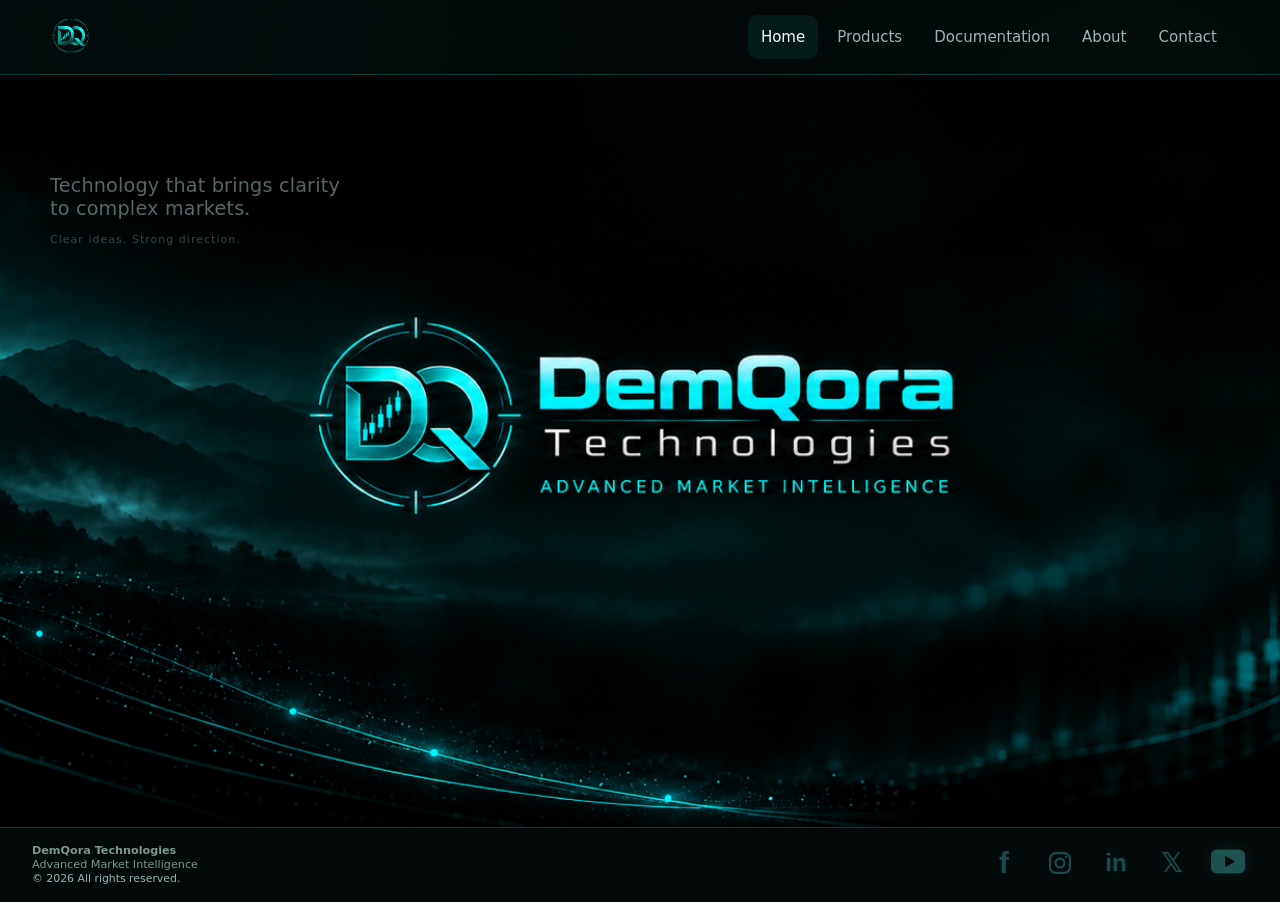
==== commit 2db3d594: "Keep mobile CSS from affecting desktop" ====
--- a/index.html
+++ b/index.html
@@ -1086,7 +1086,7 @@
 .site-header .brand img { width:42px !important; height:42px !important; border-radius:0 !important; box-shadow:none !important; background:transparent !important; object-fit:contain !important; mix-blend-mode:screen; }
 .site-header .brand span { display:inline !important; }
 </style>
-<link rel="stylesheet" href="assets/css/mobile.css?v=20260930-mobile-menu-top">
+<link rel="stylesheet" href="assets/css/mobile.css?v=20260930-desktop-safety">
 </head>
 <body>
 <a class="skip-link" href="#main">Skip to content</a>
--- a/assets/css/mobile.css
+++ b/assets/css/mobile.css
@@ -1,60 +1,62 @@
 /* Final shared visual safety layer.
    Keep this file as the last stylesheet on every page. */
-.site-footer .footer-social .social-card:nth-child(5)::before,
-.footer-social .social-card:nth-child(5)::before {
-  content: "" !important;
-  width: 34px !important;
-  height: 24px !important;
-  display: block !important;
-  background: url("data:image/svg+xml,%3Csvg xmlns='http://www.w3.org/2000/svg' viewBox='0 0 48 34'%3E%3Crect width='48' height='34' rx='8' fill='%233c706b'/%3E%3Cpath d='m20 9 14 8-14 8Z' fill='%23020808'/%3E%3C/svg%3E") center / contain no-repeat !important;
-  -webkit-mask: none !important;
-  mask: none !important;
-  -webkit-text-fill-color: transparent !important;
-  color: transparent !important;
-  opacity: .78 !important;
-}
-
-.site-footer .footer-social .social-card:nth-child(5)::after,
-.footer-social .social-card:nth-child(5)::after {
-  content: none !important;
-  display: none !important;
-}
-
-.site-footer .footer-social .social-card:nth-child(2)::before,
-.footer-social .social-card:nth-child(2)::before {
-  background: #3c706b !important;
-  -webkit-text-fill-color: transparent !important;
-  color: transparent !important;
-  opacity: .78 !important;
-}
-
-.site-footer .footer-social .social-card:nth-child(1)::before,
-.site-footer .footer-social .social-card:nth-child(3)::before,
-.site-footer .footer-social .social-card:nth-child(4)::before,
-.footer-social .social-card:nth-child(1)::before,
-.footer-social .social-card:nth-child(3)::before,
-.footer-social .social-card:nth-child(4)::before {
-  color: #3c706b !important;
-  -webkit-text-fill-color: #3c706b !important;
-  background: transparent !important;
-  opacity: .78 !important;
-}
-
-.company-hero-media::after {
-  background:
-    radial-gradient(ellipse at center, rgba(3,9,9,0) 34%, rgba(3,9,9,.28) 70%, #030909 100%),
-    linear-gradient(90deg, rgba(3,9,9,.76), rgba(3,9,9,.10) 52%, rgba(3,9,9,.78)) !important;
-}
-
-main.about-page.about-reference-layout {
-  background-position:
-    center center,
-    center center,
-    center calc(50% + var(--about-parallax, 0px)) !important;
-  background-size:
-    100% 100%,
-    100% 100%,
-    cover !important;
+@media (max-width: 760px) {
+  .site-footer .footer-social .social-card:nth-child(5)::before,
+  .footer-social .social-card:nth-child(5)::before {
+    content: "" !important;
+    width: 34px !important;
+    height: 24px !important;
+    display: block !important;
+    background: url("data:image/svg+xml,%3Csvg xmlns='http://www.w3.org/2000/svg' viewBox='0 0 48 34'%3E%3Crect width='48' height='34' rx='8' fill='%233c706b'/%3E%3Cpath d='m20 9 14 8-14 8Z' fill='%23020808'/%3E%3C/svg%3E") center / contain no-repeat !important;
+    -webkit-mask: none !important;
+    mask: none !important;
+    -webkit-text-fill-color: transparent !important;
+    color: transparent !important;
+    opacity: .78 !important;
+  }
+
+  .site-footer .footer-social .social-card:nth-child(5)::after,
+  .footer-social .social-card:nth-child(5)::after {
+    content: none !important;
+    display: none !important;
+  }
+
+  .site-footer .footer-social .social-card:nth-child(2)::before,
+  .footer-social .social-card:nth-child(2)::before {
+    background: #3c706b !important;
+    -webkit-text-fill-color: transparent !important;
+    color: transparent !important;
+    opacity: .78 !important;
+  }
+
+  .site-footer .footer-social .social-card:nth-child(1)::before,
+  .site-footer .footer-social .social-card:nth-child(3)::before,
+  .site-footer .footer-social .social-card:nth-child(4)::before,
+  .footer-social .social-card:nth-child(1)::before,
+  .footer-social .social-card:nth-child(3)::before,
+  .footer-social .social-card:nth-child(4)::before {
+    color: #3c706b !important;
+    -webkit-text-fill-color: #3c706b !important;
+    background: transparent !important;
+    opacity: .78 !important;
+  }
+
+  .company-hero-media::after {
+    background:
+      radial-gradient(ellipse at center, rgba(3,9,9,0) 34%, rgba(3,9,9,.28) 70%, #030909 100%),
+      linear-gradient(90deg, rgba(3,9,9,.76), rgba(3,9,9,.10) 52%, rgba(3,9,9,.78)) !important;
+  }
+
+  main.about-page.about-reference-layout {
+    background-position:
+      center center,
+      center center,
+      center calc(50% + var(--about-parallax, 0px)) !important;
+    background-size:
+      100% 100%,
+      100% 100%,
+      cover !important;
+  }
 }
 
 @media (max-width: 760px) {
@@ -645,26 +647,28 @@
 }
 
 /* Last shared footer/icon override — must stay at the very end. */
-.site-footer .footer-social .social-card:nth-child(5)::before,
-.footer-social .social-card:nth-child(5)::before,
-body:has(.about-reference-layout) .site-footer .footer-social .social-card:nth-child(5)::before {
-  content: "" !important;
-  width: 34px !important;
-  height: 24px !important;
-  display: block !important;
-  background: url("data:image/svg+xml,%3Csvg xmlns='http://www.w3.org/2000/svg' viewBox='0 0 48 34'%3E%3Crect width='48' height='34' rx='8' fill='%233c706b'/%3E%3Cpath d='m20 9 14 8-14 8Z' fill='%23020808'/%3E%3C/svg%3E") center / contain no-repeat !important;
-  -webkit-mask: none !important;
-  mask: none !important;
-  -webkit-text-fill-color: transparent !important;
-  color: transparent !important;
-  opacity: .78 !important;
-}
-
-.site-footer .footer-social .social-card:nth-child(5)::after,
-.footer-social .social-card:nth-child(5)::after,
-body:has(.about-reference-layout) .site-footer .footer-social .social-card:nth-child(5)::after {
-  content: none !important;
-  display: none !important;
+@media (max-width: 760px) {
+  .site-footer .footer-social .social-card:nth-child(5)::before,
+  .footer-social .social-card:nth-child(5)::before,
+  body:has(.about-reference-layout) .site-footer .footer-social .social-card:nth-child(5)::before {
+    content: "" !important;
+    width: 34px !important;
+    height: 24px !important;
+    display: block !important;
+    background: url("data:image/svg+xml,%3Csvg xmlns='http://www.w3.org/2000/svg' viewBox='0 0 48 34'%3E%3Crect width='48' height='34' rx='8' fill='%233c706b'/%3E%3Cpath d='m20 9 14 8-14 8Z' fill='%23020808'/%3E%3C/svg%3E") center / contain no-repeat !important;
+    -webkit-mask: none !important;
+    mask: none !important;
+    -webkit-text-fill-color: transparent !important;
+    color: transparent !important;
+    opacity: .78 !important;
+  }
+
+  .site-footer .footer-social .social-card:nth-child(5)::after,
+  .footer-social .social-card:nth-child(5)::after,
+  body:has(.about-reference-layout) .site-footer .footer-social .social-card:nth-child(5)::after {
+    content: none !important;
+    display: none !important;
+  }
 }
 
 @media (max-width: 760px) {
@@ -1186,3 +1190,84 @@
     display: flex !important;
   }
 }
+
+/* Mobile menu layering: dropdown must cover page text/content. */
+@media (max-width: 760px) {
+  body::before {
+    z-index: 0 !important;
+  }
+
+  main,
+  .site-footer {
+    z-index: 1 !important;
+  }
+
+  .site-header {
+    z-index: 2147483000 !important;
+    isolation: isolate !important;
+  }
+
+  .site-header .nav-links,
+  .site-header .nav-links.open {
+    z-index: 2147483001 !important;
+  }
+}
+
+/* Contact mobile visual cleanup: softer cloud, no boxed icon/text blocks. */
+@media (max-width: 760px) {
+  body > main.contact-page .contact-panel {
+    background: transparent !important;
+    box-shadow: none !important;
+    border: 0 !important;
+    overflow: visible !important;
+  }
+
+  body > main.contact-page .contact-panel::before {
+    inset: -2.2rem -1.8rem !important;
+    z-index: -1 !important;
+    background:
+      radial-gradient(
+        ellipse at center,
+        rgba(2, 10, 10, .94) 0%,
+        rgba(2, 10, 10, .78) 46%,
+        rgba(2, 10, 10, .34) 70%,
+        rgba(2, 10, 10, 0) 88%
+      ) !important;
+    filter: blur(26px) !important;
+    opacity: 1 !important;
+  }
+
+  body > main.contact-page .social-grid {
+    background: transparent !important;
+    border: 0 !important;
+    box-shadow: none !important;
+  }
+
+  body > main.contact-page .social-card {
+    background: transparent !important;
+    border: 0 !important;
+    box-shadow: none !important;
+    outline: 0 !important;
+  }
+
+  body > main.contact-page .social-card::before {
+    filter: brightness(0) saturate(100%) invert(83%) sepia(26%) saturate(1010%) hue-rotate(124deg) brightness(94%) contrast(88%) drop-shadow(0 0 7px rgba(22,234,215,.16)) !important;
+    opacity: .62 !important;
+  }
+
+  body > main.contact-page .contact-intro {
+    background: transparent !important;
+    border: 0 !important;
+    box-shadow: none !important;
+    color: rgba(202, 222, 218, .72) !important;
+  }
+
+  body:has(> main.contact-page) .site-footer .footer-social {
+    display: none !important;
+  }
+}
+
+/* Contact page: no social icons in footer on any viewport. */
+body:has(> main.contact-page) .site-footer .footer-social {
+  display: none !important;
+}
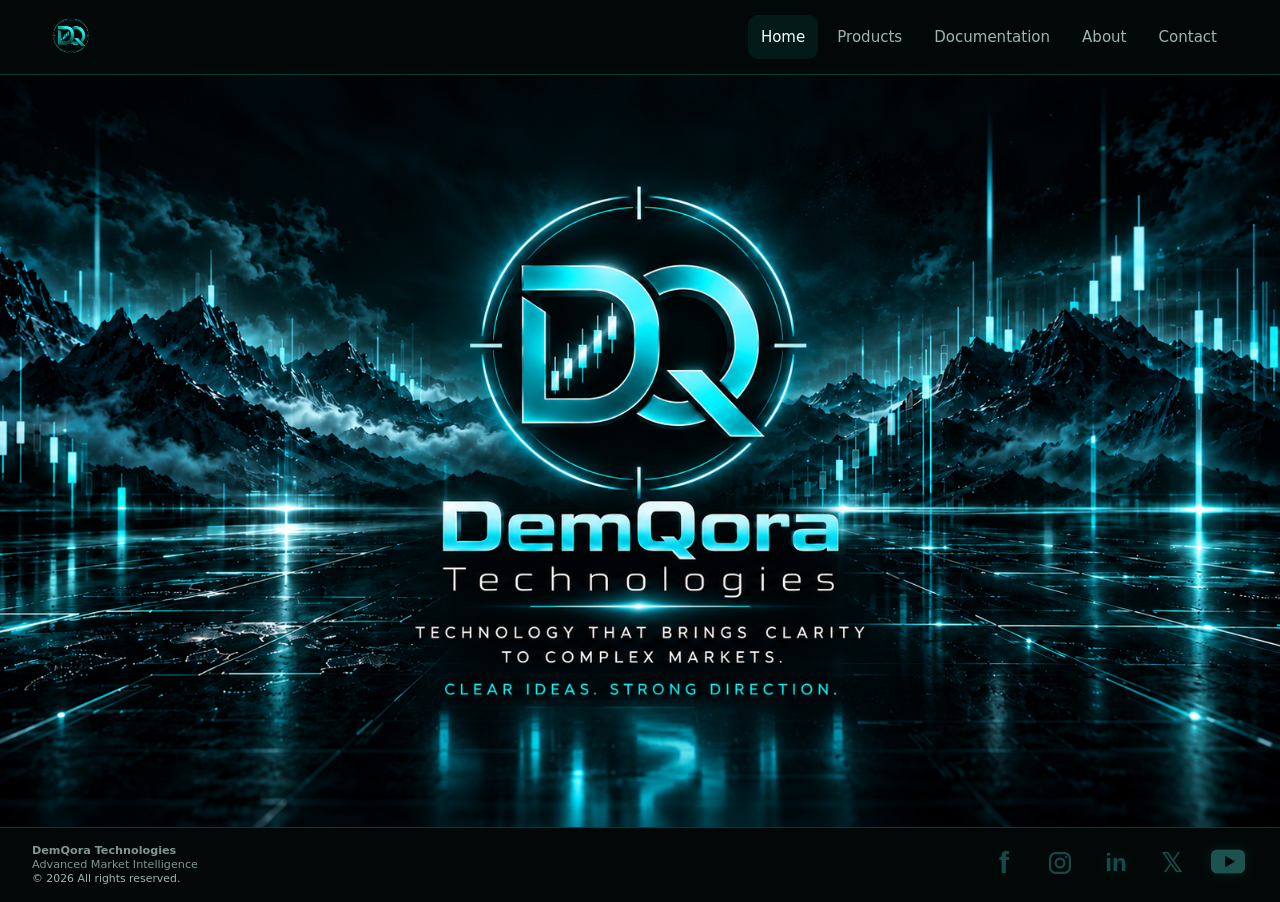
==== commit 18826307: "Update index.html" ====
--- a/index.html
+++ b/index.html
@@ -1057,37 +1057,44 @@
 /* Keep the Home footer flush with the bottom of the viewport */
 html, body { min-height: 100%; }
 body { min-height: 100vh; display: flex; flex-direction: column; }
-body > main { flex: 1; display: flex; flex-direction: column; }
-body > main > .company-hero { flex: 1; width: 100%; min-height: calc(100vh - 148px) !important; }
-
-@media (max-width: 640px) {
-  body > main > .company-hero {
-    min-height: calc(100svh - 148px) !important;
-  }
-
-  .company-hero-media {
-    display: grid !important;
-    place-items: center !important;
-    background: #030909 !important;
-  }
-
-  .company-hero-media img {
-    width: 100% !important;
-    height: 100% !important;
-    object-fit: cover !important;
-    object-position: 56% center !important;
-    opacity: .72 !important;
-  }
-}
-</style>
+body > main { flex: 1; display: flex; flex-direction: column; }
+body > main > .company-hero { flex: 1; width: 100%; min-height: calc(100vh - 148px) !important; }
+
+@media (max-width: 640px) {
+  body > main > .company-hero {
+    min-height: calc(100svh - 148px) !important;
+  }
+
+  .company-hero-media {
+    display: grid !important;
+    place-items: center !important;
+    background: #030909 !important;
+  }
+
+  .company-hero-media img {
+    width: 100% !important;
+    height: 100% !important;
+    object-fit: cover !important;
+    object-position: 56% center !important;
+    opacity: .72 !important;
+  }
+}
+</style>
 <style id="header-normalize">
 .site-header .container { width:min(calc(100% - 36px), var(--max)); margin:0 auto; }
 .site-header .navbar, .site-header .container.navbar { min-height:74px !important; max-width:none !important; }
 .site-header .brand img { width:42px !important; height:42px !important; border-radius:0 !important; box-shadow:none !important; background:transparent !important; object-fit:contain !important; mix-blend-mode:screen; }
 .site-header .brand span { display:inline !important; }
 </style>
-<link rel="stylesheet" href="assets/css/mobile.css?v=20260930-desktop-safety">
-</head>
+<link
+  rel="stylesheet"
+  href="assets/css/mobile.css?v=20260930-desktop-safety">
+
+<link
+  rel="stylesheet"
+  href="assets/css/home-desktop.css?v=20260930-home-desktop-1">
+
+</head>
 <body>
 <a class="skip-link" href="#main">Skip to content</a>
 <header class="site-header"><div class="container navbar">
--- a/assets/css/home-desktop.css
+++ b/assets/css/home-desktop.css
@@ -0,0 +1,229 @@
+/* =========================================================
+   DEMQORA HOME — DESKTOP HERO
+   Desktop only
+   Mobile remains controlled by mobile.css
+   ========================================================= */
+
+@media (min-width: 761px) {
+
+  /* -------------------------------------------------------
+     HOME PAGE STRUCTURE
+     ------------------------------------------------------- */
+
+  html,
+  body {
+    min-height: 100%;
+  }
+
+  body:has(> main > .company-hero) {
+    min-height: 100vh !important;
+
+    display: flex !important;
+    flex-direction: column !important;
+
+    background: #020808 !important;
+  }
+
+
+  body:has(> main > .company-hero) > main {
+    flex: 1 1 auto !important;
+
+    display: flex !important;
+    flex-direction: column !important;
+
+    min-height: 0 !important;
+  }
+
+
+  /* -------------------------------------------------------
+     HERO
+     Header and footer remain separate.
+     The artwork occupies the area between them.
+     ------------------------------------------------------- */
+
+  body:has(> main > .company-hero)
+  .company-hero {
+
+    position: relative !important;
+
+    flex: 1 1 auto !important;
+
+    width: 100% !important;
+
+    min-height:
+      calc(100vh - 148px) !important;
+
+    padding: 0 !important;
+
+    margin: 0 !important;
+
+    overflow: hidden !important;
+
+    isolation: isolate !important;
+
+    background:
+      #020808 !important;
+  }
+
+
+  /* -------------------------------------------------------
+     NEW DESKTOP ARTWORK
+     ------------------------------------------------------- */
+
+  body:has(> main > .company-hero)
+  .company-hero-media {
+
+    position: absolute !important;
+
+    inset: 0 !important;
+
+    width: 100% !important;
+    height: 100% !important;
+
+    transform: none !important;
+
+    z-index: -1 !important;
+
+    overflow: hidden !important;
+
+    background-color:
+      #020808 !important;
+
+    background-image:
+      url("../img/home-desktop.png") !important;
+
+    background-position:
+      center center !important;
+
+    background-size:
+      cover !important;
+
+    background-repeat:
+      no-repeat !important;
+
+    background-attachment:
+      scroll !important;
+  }
+
+
+  /* -------------------------------------------------------
+     HIDE OLD hero-mountains.png
+     The new artwork is now the desktop hero.
+     ------------------------------------------------------- */
+
+  body:has(> main > .company-hero)
+  .company-hero-media img,
+
+  body:has(> main > .company-hero)
+  .company-hero-media picture {
+
+    display: none !important;
+  }
+
+
+  /* -------------------------------------------------------
+     REMOVE OLD DARK OVERLAY
+     New artwork already has the correct lighting.
+     ------------------------------------------------------- */
+
+  body:has(> main > .company-hero)
+  .company-hero-media::after {
+
+    content: none !important;
+
+    display: none !important;
+
+    background: none !important;
+  }
+
+
+  /* -------------------------------------------------------
+     REMOVE OLD HTML HERO TEXT
+     
+     home-desktop.png already contains:
+     DemQora Technologies
+     Technology that brings clarity to complex markets.
+     Clear ideas. Strong direction.
+     ------------------------------------------------------- */
+
+  body:has(> main > .company-hero)
+  .company-hero-overlay {
+
+    display: none !important;
+  }
+
+
+  /* -------------------------------------------------------
+     HEADER
+     Do not change design — only keep it above hero.
+     ------------------------------------------------------- */
+
+  body:has(> main > .company-hero)
+  .site-header {
+
+    position: sticky !important;
+
+    top: 0 !important;
+
+    z-index: 50 !important;
+  }
+
+
+  /* -------------------------------------------------------
+     FOOTER
+     Keep directly below hero.
+     ------------------------------------------------------- */
+
+  body:has(> main > .company-hero)
+  .site-footer {
+
+    flex: 0 0 auto !important;
+
+    margin-top: 0 !important;
+  }
+
+}
+
+
+/* =========================================================
+   LARGE DESKTOP
+   ========================================================= */
+
+@media (min-width: 1600px) {
+
+  body:has(> main > .company-hero)
+  .company-hero-media {
+
+    background-position:
+      center center !important;
+
+    background-size:
+      cover !important;
+  }
+
+}
+
+
+/* =========================================================
+   SHORT DESKTOP / LAPTOP
+   Keep central logo + text visible.
+   ========================================================= */
+
+@media (min-width: 761px) and (max-height: 760px) {
+
+  body:has(> main > .company-hero)
+  .company-hero {
+
+    min-height:
+      calc(100vh - 148px) !important;
+  }
+
+
+  body:has(> main > .company-hero)
+  .company-hero-media {
+
+    background-position:
+      center center !important;
+  }
+
+}
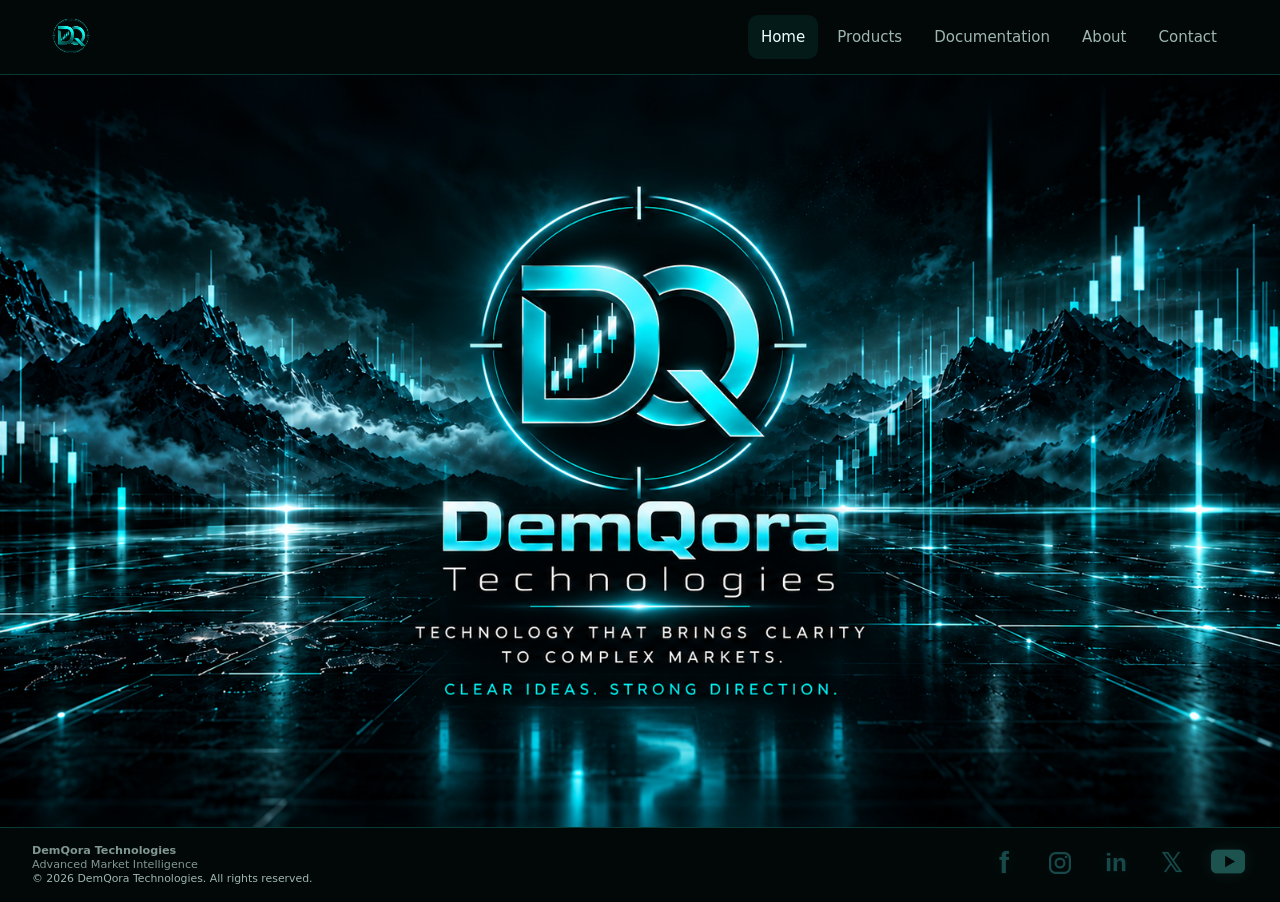
==== commit 1743ac96: "Unify DemQora footer copyright text" ====
--- a/index.html
+++ b/index.html
@@ -6,7 +6,7 @@
 <title>DemQora Technologies | Advanced Market Intelligence</title>
 <meta name="description" content="DemQora Technologies develops advanced market intelligence and trading technology for clearer, more structured analysis.">
 <meta name="theme-color" content="#030909">
-<link rel="icon" href="assets/img/demqora-logo.png">
+<link rel="icon" type="image/png" sizes="96x96" href="assets/img/favicon-96.png?v=20261010-dark">
 <link rel="stylesheet" href="assets/css/styles.css?v=20260915-stable-gutter">
 <style id="home-rollback-48d9959">
       :root {
@@ -1103,6 +1103,6 @@
 <nav id="main-nav" class="nav-links" aria-label="Primary navigation"><a href="./" aria-current="page">Home</a><div class="nav-products"><a href="products/">Products</a><div class="submenu"><a href="products/ms-1-1/">MS 1.1 — Market Structure Multi-Timeframe Chart</a></div></div><a href="documentation/">Documentation</a><a href="about/">About</a><a href="contact/">Contact</a></nav>
 </div></header>
 <main id="main"><section class="hero company-hero"><div class="company-hero-media"><img src="assets/img/hero-mountains.png" alt="DemQora Technologies advanced market intelligence over a distant mountain landscape"></div><div class="company-hero-overlay"><div class="container"><div class="hero-copy"><h1>Technology that brings clarity<br>to complex markets.</h1><p class="lead">Clear ideas. Strong direction.</p></div></div></div></section></main>
-<footer class="site-footer"><div class="container footer-row"><div><strong>DemQora Technologies</strong><div>Advanced Market Intelligence</div><div class="small">© <span data-year></span> All rights reserved.</div></div><div class="social-grid footer-social"><a class="social-card" href="https://www.facebook.com/DemQora" target="_blank" rel="noopener">Facebook</a><a class="social-card" href="https://www.instagram.com/demqora/" target="_blank" rel="noopener">Instagram</a><a class="social-card" href="https://www.linkedin.com/company/145012898/" target="_blank" rel="noopener">LinkedIn</a><a class="social-card" href="https://x.com/DemQora" target="_blank" rel="noopener">X</a><a class="social-card" href="https://www.youtube.com/@DemQora" target="_blank" rel="noopener">YouTube</a></div></div></footer>
+<footer class="site-footer"><div class="container footer-row"><div><strong>DemQora Technologies</strong><div>Advanced Market Intelligence</div><div class="small">© <span data-year></span> DemQora Technologies. All rights reserved.</div></div><div class="social-grid footer-social"><a class="social-card" href="https://www.facebook.com/DemQora" target="_blank" rel="noopener">Facebook</a><a class="social-card" href="https://www.instagram.com/demqora/" target="_blank" rel="noopener">Instagram</a><a class="social-card" href="https://www.linkedin.com/company/145012898/" target="_blank" rel="noopener">LinkedIn</a><a class="social-card" href="https://x.com/DemQora" target="_blank" rel="noopener">X</a><a class="social-card" href="https://www.youtube.com/@DemQora" target="_blank" rel="noopener">YouTube</a></div></div></footer>
 <script src="assets/js/main.js"></script>
 </body></html>
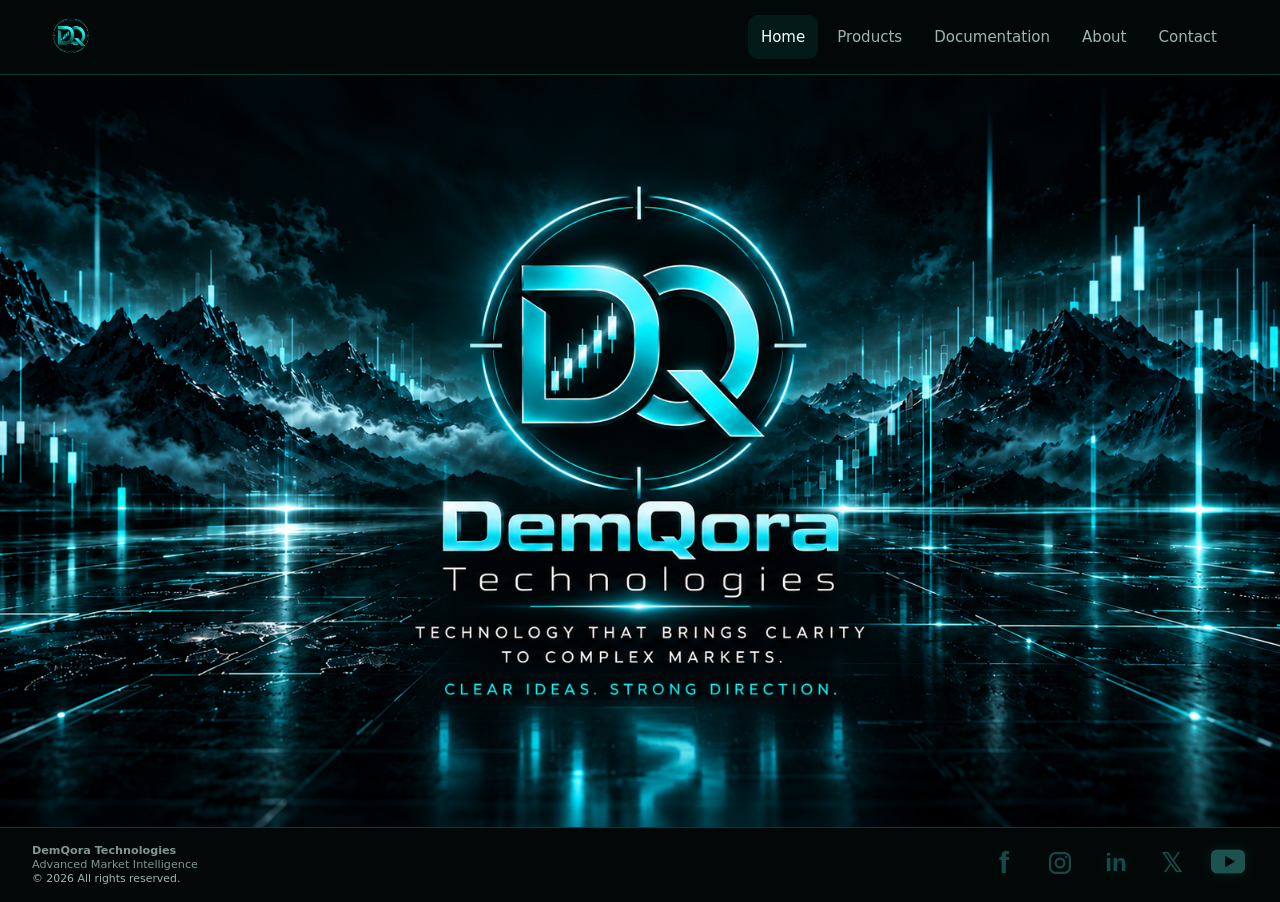
==== commit 2d2c0e25: "Restore original footer copyright text" ====
--- a/index.html
+++ b/index.html
@@ -1103,6 +1103,6 @@
 <nav id="main-nav" class="nav-links" aria-label="Primary navigation"><a href="./" aria-current="page">Home</a><div class="nav-products"><a href="products/">Products</a><div class="submenu"><a href="products/ms-1-1/">MS 1.1 — Market Structure Multi-Timeframe Chart</a></div></div><a href="documentation/">Documentation</a><a href="about/">About</a><a href="contact/">Contact</a></nav>
 </div></header>
 <main id="main"><section class="hero company-hero"><div class="company-hero-media"><img src="assets/img/hero-mountains.png" alt="DemQora Technologies advanced market intelligence over a distant mountain landscape"></div><div class="company-hero-overlay"><div class="container"><div class="hero-copy"><h1>Technology that brings clarity<br>to complex markets.</h1><p class="lead">Clear ideas. Strong direction.</p></div></div></div></section></main>
-<footer class="site-footer"><div class="container footer-row"><div><strong>DemQora Technologies</strong><div>Advanced Market Intelligence</div><div class="small">© <span data-year></span> DemQora Technologies. All rights reserved.</div></div><div class="social-grid footer-social"><a class="social-card" href="https://www.facebook.com/DemQora" target="_blank" rel="noopener">Facebook</a><a class="social-card" href="https://www.instagram.com/demqora/" target="_blank" rel="noopener">Instagram</a><a class="social-card" href="https://www.linkedin.com/company/145012898/" target="_blank" rel="noopener">LinkedIn</a><a class="social-card" href="https://x.com/DemQora" target="_blank" rel="noopener">X</a><a class="social-card" href="https://www.youtube.com/@DemQora" target="_blank" rel="noopener">YouTube</a></div></div></footer>
+<footer class="site-footer"><div class="container footer-row"><div><strong>DemQora Technologies</strong><div>Advanced Market Intelligence</div><div class="small">© <span data-year></span> All rights reserved.</div></div><div class="social-grid footer-social"><a class="social-card" href="https://www.facebook.com/DemQora" target="_blank" rel="noopener">Facebook</a><a class="social-card" href="https://www.instagram.com/demqora/" target="_blank" rel="noopener">Instagram</a><a class="social-card" href="https://www.linkedin.com/company/145012898/" target="_blank" rel="noopener">LinkedIn</a><a class="social-card" href="https://x.com/DemQora" target="_blank" rel="noopener">X</a><a class="social-card" href="https://www.youtube.com/@DemQora" target="_blank" rel="noopener">YouTube</a></div></div></footer>
 <script src="assets/js/main.js"></script>
 </body></html>
